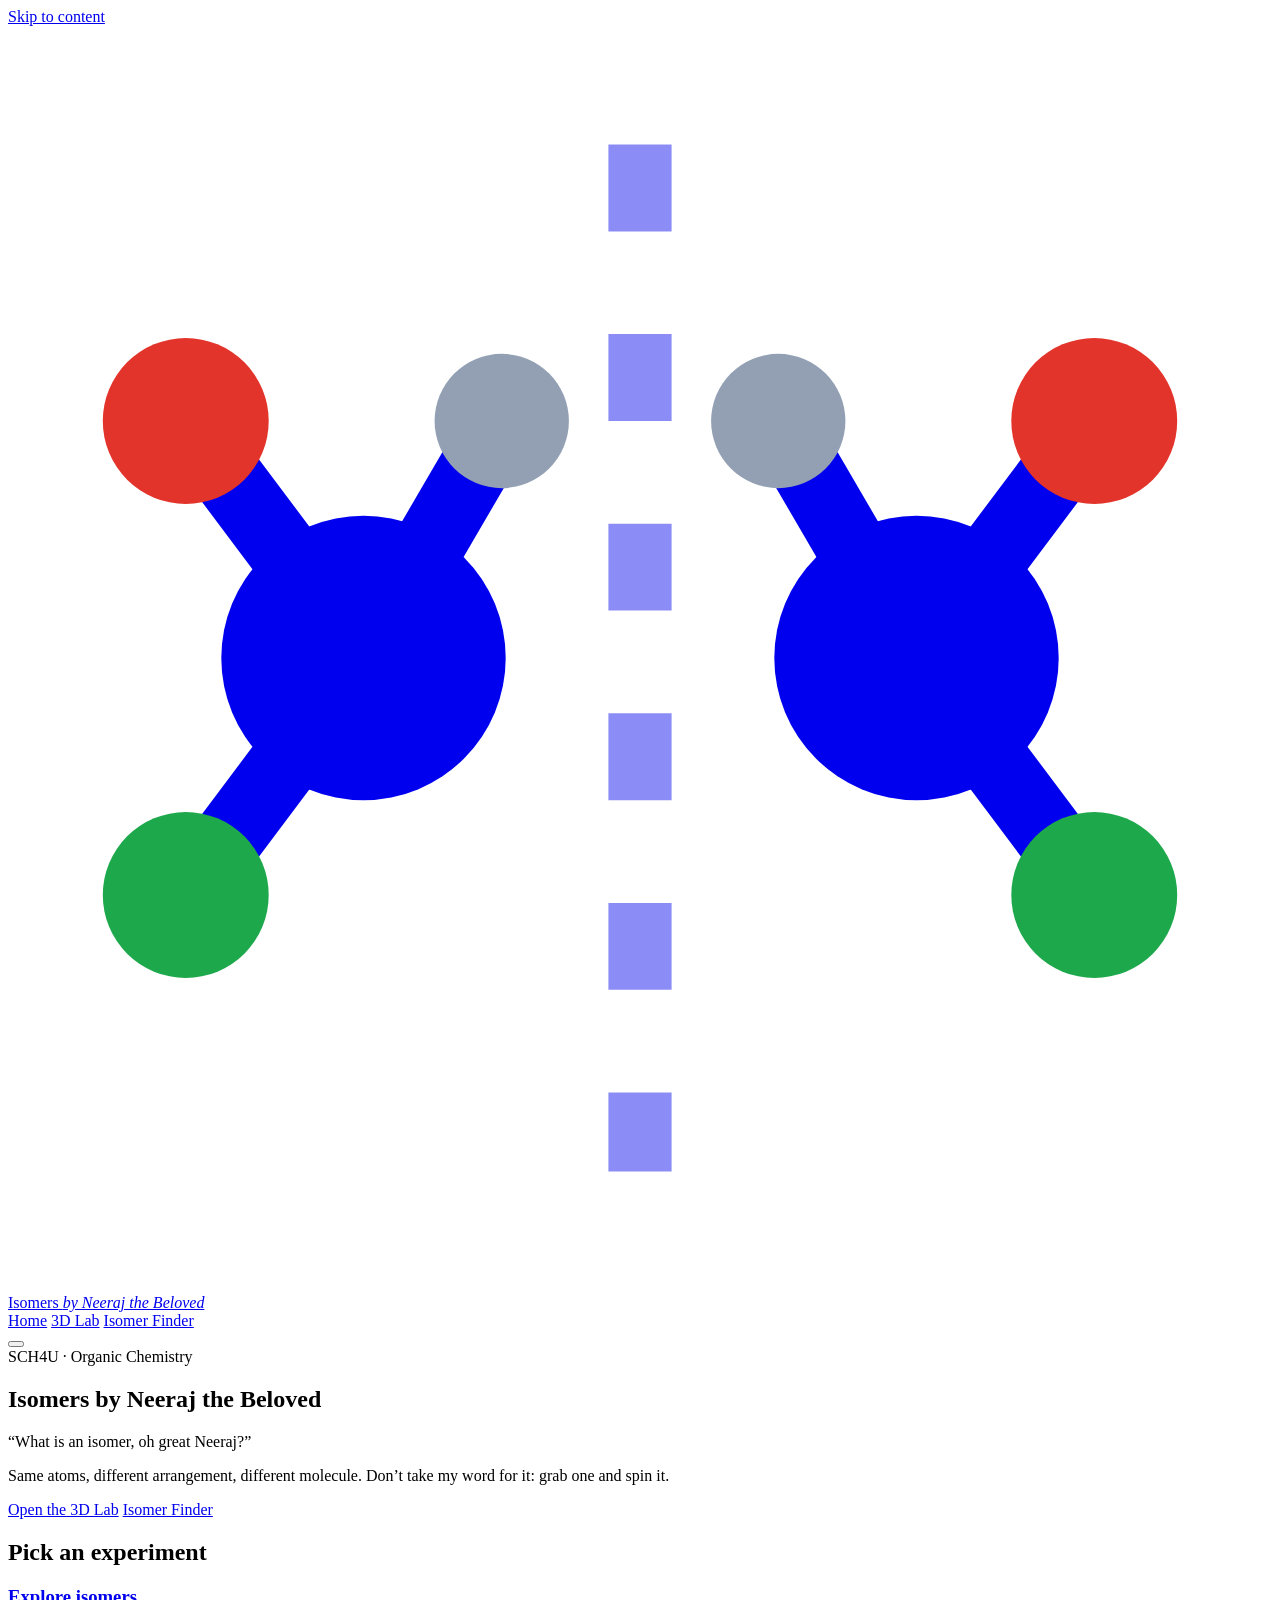
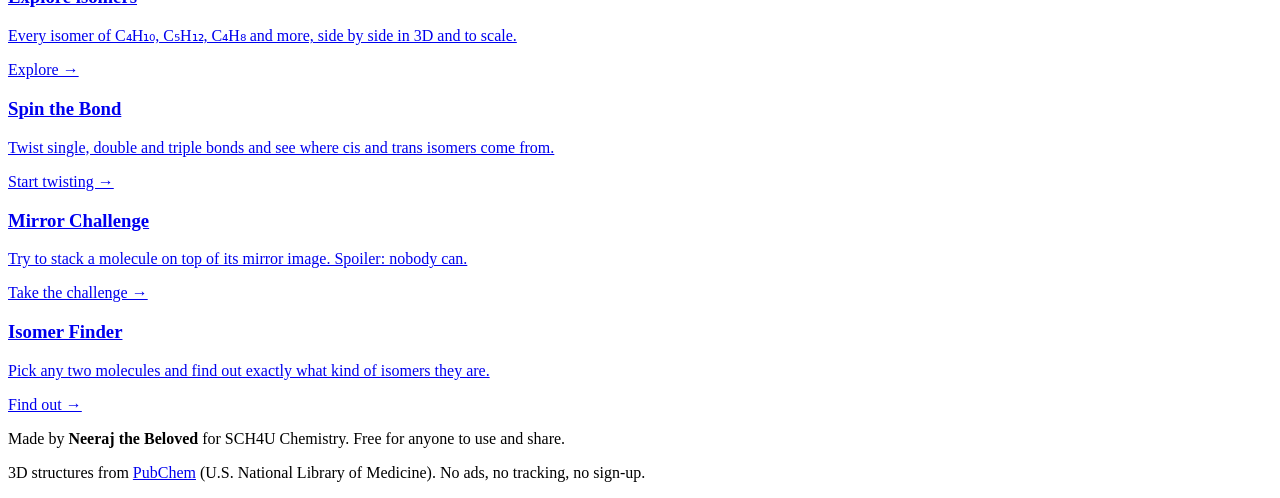
==== index.html @ b04c1c1d "Add website pages, README and license" ====
<!doctype html>
<html lang="en">
<head>
  <meta charset="utf-8">
  <meta name="viewport" content="width=device-width, initial-scale=1">
  <title>Isomers by Neeraj the Beloved</title>
  <meta name="description" content="Interactive 3D isomer models: spin real molecules, twist single and double bonds, try the Mirror Challenge, and use the Isomer Finder. Free for anyone.">
  <link rel="icon" href="data:image/svg+xml,%3Csvg xmlns='http://www.w3.org/2000/svg' viewBox='0 0 32 32'%3E%3Ccircle cx='16' cy='16' r='15' fill='%235146e0'/%3E%3Cg stroke='white' stroke-width='1.8' stroke-linecap='round'%3E%3Cpath d='M10.5 16l-4-4.5M10.5 16l-4 4.5M10.5 16l2.5-5M21.5 16l4-4.5M21.5 16l4 4.5M21.5 16l-2.5-5'/%3E%3C/g%3E%3Ccircle cx='10.5' cy='16' r='2.8' fill='white'/%3E%3Ccircle cx='21.5' cy='16' r='2.8' fill='white'/%3E%3C/svg%3E">
  <link rel="stylesheet" href="css/style.css">
  <script>try{var t=localStorage.getItem('iso-theme');if(t)document.documentElement.setAttribute('data-theme',t)}catch(e){}</script>
</head>
<body>
  <a class="skip-link" href="#main">Skip to content</a>
  <header class="site-header">
    <div class="container header-inner">
      <a class="brand" href="index.html" aria-label="Isomers by Neeraj the Beloved, home">
        <svg class="brand-mark" viewBox="0 0 32 32" aria-hidden="true">
          <path d="M16 3v26" stroke="currentColor" stroke-width="1.6" stroke-dasharray="2.2 2.6" opacity=".45" fill="none"/>
          <g stroke="currentColor" stroke-width="1.8" stroke-linecap="round" fill="none"><path d="M9 16L4.5 10M9 16L4.5 22M9 16l3.5-6M23 16l4.5-6M23 16l4.5 6M23 16l-3.5-6"/></g>
          <circle cx="9" cy="16" r="3.6" fill="currentColor"/><circle cx="23" cy="16" r="3.6" fill="currentColor"/>
          <circle cx="4.5" cy="10" r="2.1" fill="#e3342b"/><circle cx="4.5" cy="22" r="2.1" fill="#1ea84c"/><circle cx="12.5" cy="10" r="1.7" fill="#93a0b4"/>
          <circle cx="27.5" cy="10" r="2.1" fill="#e3342b"/><circle cx="27.5" cy="22" r="2.1" fill="#1ea84c"/><circle cx="19.5" cy="10" r="1.7" fill="#93a0b4"/>
        </svg>
        <span class="brand-text">Isomers <em>by Neeraj the Beloved</em></span>
      </a>
      <nav class="site-nav" aria-label="Main">
        <a href="index.html">Home</a>
        <a href="lab.html">3D Lab</a>
        <a href="finder.html"><span class="nav-long">Isomer </span>Finder</a>
      </nav>
      <button class="icon-btn theme-toggle" type="button" aria-label="Switch to dark mode"></button>
    </div>
  </header>

  <main id="main">
    <div class="container">
      <section class="hero">
        <div class="hero-text">
          <span class="eyebrow">SCH4U · Organic Chemistry</span>
          <h1>Isomers <span>by Neeraj the Beloved</span></h1>
          <p class="hook">“What is an isomer, oh great Neeraj?”</p>
          <p class="lede">Same atoms, different arrangement, different molecule. Don’t take my word for it: grab one and spin it.</p>
          <div class="btn-row">
            <a class="btn btn-primary btn-lg" href="lab.html" data-icon="cube">Open the 3D Lab</a>
            <a class="btn btn-lg" href="finder.html" data-icon="search">Isomer Finder</a>
          </div>
        </div>
        <div id="hero-model"></div>
      </section>

      <h2 class="section-title">Pick an experiment</h2>
      <div class="tool-grid">
        <a class="tool-card" href="lab.html#explore">
          <span class="tool-icon" data-icon="cube"></span>
          <h3>Explore isomers</h3>
          <p>Every isomer of C₄H₁₀, C₅H₁₂, C₄H₈ and more, side by side in 3D and to scale.</p>
          <span class="go">Explore →</span>
        </a>
        <a class="tool-card" href="lab.html#spin">
          <span class="tool-icon" data-icon="twist"></span>
          <h3>Spin the Bond</h3>
          <p>Twist single, double and triple bonds and see where cis and trans isomers come from.</p>
          <span class="go">Start twisting →</span>
        </a>
        <a class="tool-card" href="lab.html#mirror">
          <span class="tool-icon" data-icon="mirror"></span>
          <h3>Mirror Challenge</h3>
          <p>Try to stack a molecule on top of its mirror image. Spoiler: nobody can.</p>
          <span class="go">Take the challenge →</span>
        </a>
        <a class="tool-card" href="finder.html">
          <span class="tool-icon" data-icon="search"></span>
          <h3>Isomer Finder</h3>
          <p>Pick any two molecules and find out exactly what kind of isomers they are.</p>
          <span class="go">Find out →</span>
        </a>
      </div>
    </div>
  </main>

  <footer class="site-footer">
    <div class="container">
      <p>Made by <strong>Neeraj the Beloved</strong> for SCH4U Chemistry. Free for anyone to use and share.</p>
      <p class="muted">3D structures from <a href="https://pubchem.ncbi.nlm.nih.gov/" rel="noopener">PubChem</a> (U.S. National Library of Medicine). No ads, no tracking, no sign-up.</p>
    </div>
  </footer>

  <script src="js/site.js"></script>
  <script src="js/structures.js"></script>
  <script src="js/molecules.js"></script>
  <script src="js/viewer3d.js"></script>
  <script src="js/home.js"></script>
</body>
</html>
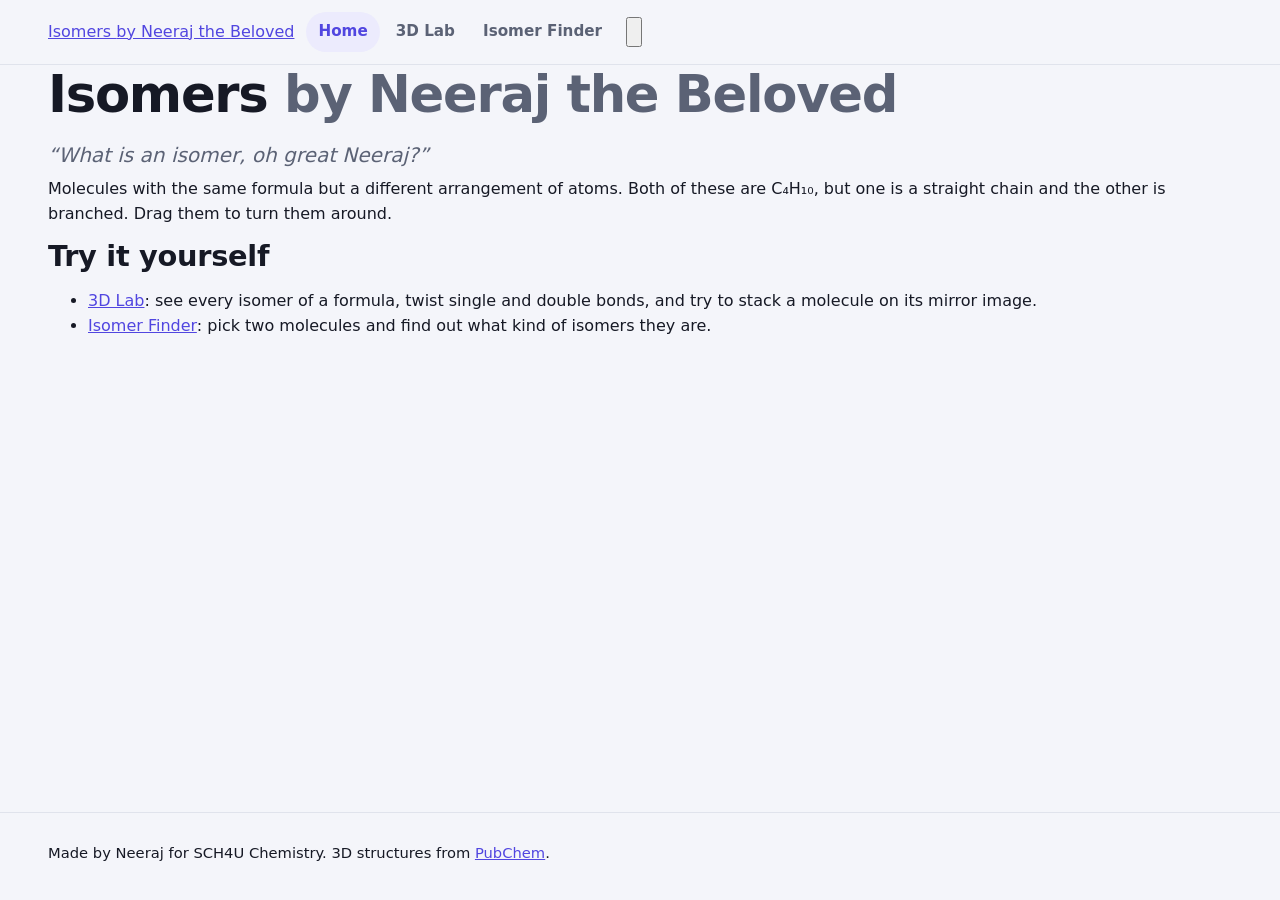
==== commit 54b01953: "Simpler red design and UX fixes: pages and README" ====
--- a/index.html
+++ b/index.html
@@ -4,84 +4,45 @@
   <meta charset="utf-8">
   <meta name="viewport" content="width=device-width, initial-scale=1">
   <title>Isomers by Neeraj the Beloved</title>
-  <meta name="description" content="Interactive 3D isomer models: spin real molecules, twist single and double bonds, try the Mirror Challenge, and use the Isomer Finder. Free for anyone.">
-  <link rel="icon" href="data:image/svg+xml,%3Csvg xmlns='http://www.w3.org/2000/svg' viewBox='0 0 32 32'%3E%3Ccircle cx='16' cy='16' r='15' fill='%235146e0'/%3E%3Cg stroke='white' stroke-width='1.8' stroke-linecap='round'%3E%3Cpath d='M10.5 16l-4-4.5M10.5 16l-4 4.5M10.5 16l2.5-5M21.5 16l4-4.5M21.5 16l4 4.5M21.5 16l-2.5-5'/%3E%3C/g%3E%3Ccircle cx='10.5' cy='16' r='2.8' fill='white'/%3E%3Ccircle cx='21.5' cy='16' r='2.8' fill='white'/%3E%3C/svg%3E">
+  <meta name="description" content="3D isomer models you can turn, twist and compare. Made by Neeraj for SCH4U Chemistry.">
+  <link rel="icon" href="data:image/svg+xml,%3Csvg xmlns='http://www.w3.org/2000/svg' viewBox='0 0 32 32'%3E%3Crect width='32' height='32' rx='6' fill='%23c62828'/%3E%3Cg stroke='white' stroke-width='1.8' stroke-linecap='round'%3E%3Cpath d='M10.5 16l-4-4.5M10.5 16l-4 4.5M10.5 16l2.5-5M21.5 16l4-4.5M21.5 16l4 4.5M21.5 16l-2.5-5'/%3E%3C/g%3E%3Ccircle cx='10.5' cy='16' r='2.8' fill='white'/%3E%3Ccircle cx='21.5' cy='16' r='2.8' fill='white'/%3E%3C/svg%3E">
   <link rel="stylesheet" href="css/style.css">
   <script>try{var t=localStorage.getItem('iso-theme');if(t)document.documentElement.setAttribute('data-theme',t)}catch(e){}</script>
 </head>
 <body>
-  <a class="skip-link" href="#main">Skip to content</a>
   <header class="site-header">
     <div class="container header-inner">
-      <a class="brand" href="index.html" aria-label="Isomers by Neeraj the Beloved, home">
-        <svg class="brand-mark" viewBox="0 0 32 32" aria-hidden="true">
-          <path d="M16 3v26" stroke="currentColor" stroke-width="1.6" stroke-dasharray="2.2 2.6" opacity=".45" fill="none"/>
-          <g stroke="currentColor" stroke-width="1.8" stroke-linecap="round" fill="none"><path d="M9 16L4.5 10M9 16L4.5 22M9 16l3.5-6M23 16l4.5-6M23 16l4.5 6M23 16l-3.5-6"/></g>
-          <circle cx="9" cy="16" r="3.6" fill="currentColor"/><circle cx="23" cy="16" r="3.6" fill="currentColor"/>
-          <circle cx="4.5" cy="10" r="2.1" fill="#e3342b"/><circle cx="4.5" cy="22" r="2.1" fill="#1ea84c"/><circle cx="12.5" cy="10" r="1.7" fill="#93a0b4"/>
-          <circle cx="27.5" cy="10" r="2.1" fill="#e3342b"/><circle cx="27.5" cy="22" r="2.1" fill="#1ea84c"/><circle cx="19.5" cy="10" r="1.7" fill="#93a0b4"/>
-        </svg>
-        <span class="brand-text">Isomers <em>by Neeraj the Beloved</em></span>
-      </a>
+      <a class="site-name" href="index.html">Isomers <span>by Neeraj the Beloved</span></a>
       <nav class="site-nav" aria-label="Main">
         <a href="index.html">Home</a>
         <a href="lab.html">3D Lab</a>
-        <a href="finder.html"><span class="nav-long">Isomer </span>Finder</a>
+        <a href="finder.html">Isomer Finder</a>
       </nav>
-      <button class="icon-btn theme-toggle" type="button" aria-label="Switch to dark mode"></button>
+      <button class="theme-toggle" type="button" aria-label="Switch to dark mode"></button>
     </div>
   </header>
 
-  <main id="main">
+  <main>
     <div class="container">
-      <section class="hero">
-        <div class="hero-text">
-          <span class="eyebrow">SCH4U · Organic Chemistry</span>
-          <h1>Isomers <span>by Neeraj the Beloved</span></h1>
-          <p class="hook">“What is an isomer, oh great Neeraj?”</p>
-          <p class="lede">Same atoms, different arrangement, different molecule. Don’t take my word for it: grab one and spin it.</p>
-          <div class="btn-row">
-            <a class="btn btn-primary btn-lg" href="lab.html" data-icon="cube">Open the 3D Lab</a>
-            <a class="btn btn-lg" href="finder.html" data-icon="search">Isomer Finder</a>
-          </div>
-        </div>
-        <div id="hero-model"></div>
+      <section class="intro">
+        <h1>Isomers <span class="muted">by Neeraj the Beloved</span></h1>
+        <p class="hook">“What is an isomer, oh great Neeraj?”</p>
+        <p>Molecules with the same formula but a different arrangement of atoms. Both of these are C₄H₁₀, but one is a straight chain and the other is branched. Drag them to turn them around.</p>
       </section>
 
-      <h2 class="section-title">Pick an experiment</h2>
-      <div class="tool-grid">
-        <a class="tool-card" href="lab.html#explore">
-          <span class="tool-icon" data-icon="cube"></span>
-          <h3>Explore isomers</h3>
-          <p>Every isomer of C₄H₁₀, C₅H₁₂, C₄H₈ and more, side by side in 3D and to scale.</p>
-          <span class="go">Explore →</span>
-        </a>
-        <a class="tool-card" href="lab.html#spin">
-          <span class="tool-icon" data-icon="twist"></span>
-          <h3>Spin the Bond</h3>
-          <p>Twist single, double and triple bonds and see where cis and trans isomers come from.</p>
-          <span class="go">Start twisting →</span>
-        </a>
-        <a class="tool-card" href="lab.html#mirror">
-          <span class="tool-icon" data-icon="mirror"></span>
-          <h3>Mirror Challenge</h3>
-          <p>Try to stack a molecule on top of its mirror image. Spoiler: nobody can.</p>
-          <span class="go">Take the challenge →</span>
-        </a>
-        <a class="tool-card" href="finder.html">
-          <span class="tool-icon" data-icon="search"></span>
-          <h3>Isomer Finder</h3>
-          <p>Pick any two molecules and find out exactly what kind of isomers they are.</p>
-          <span class="go">Find out →</span>
-        </a>
-      </div>
+      <div class="viewer-grid" data-count="2" id="home-models"></div>
+
+      <h2>Try it yourself</h2>
+      <ul class="page-links">
+        <li><a href="lab.html">3D Lab</a>: see every isomer of a formula, twist single and double bonds, and try to stack a molecule on its mirror image.</li>
+        <li><a href="finder.html">Isomer Finder</a>: pick two molecules and find out what kind of isomers they are.</li>
+      </ul>
     </div>
   </main>
 
   <footer class="site-footer">
     <div class="container">
-      <p>Made by <strong>Neeraj the Beloved</strong> for SCH4U Chemistry. Free for anyone to use and share.</p>
-      <p class="muted">3D structures from <a href="https://pubchem.ncbi.nlm.nih.gov/" rel="noopener">PubChem</a> (U.S. National Library of Medicine). No ads, no tracking, no sign-up.</p>
+      <p>Made by Neeraj for SCH4U Chemistry. 3D structures from <a href="https://pubchem.ncbi.nlm.nih.gov/" rel="noopener">PubChem</a>.</p>
     </div>
   </footer>
 
--- a/css/style.css
+++ b/css/style.css
@@ -0,0 +1,543 @@
+/* Isomers by Neeraj the Beloved — site styles */
+
+/* ---------- Design tokens ---------- */
+:root {
+  --bg: #f4f5fa;
+  --surface: #ffffff;
+  --surface-2: #eff1f7;
+  --text: #161925;
+  --muted: #5b6275;
+  --border: #e0e3ec;
+  --accent: #5146e0;
+  --accent-hover: #4338ca;
+  --accent-ink: #ffffff;
+  --accent-soft: #ecebfd;
+  --good: #0f7f59;
+  --good-soft: #e1f4ec;
+  --bad: #c0362e;
+  --bad-soft: #fbe8e6;
+  --warn: #a35f00;
+  --warn-soft: #fff2dc;
+  --viewer-bg: #f8f9fd;
+  --viewer-bg-hi: #ffffff;
+  --hint-bg: rgba(255, 255, 255, 0.85);
+  --shadow: 0 1px 2px rgba(20, 24, 40, 0.06), 0 6px 20px rgba(20, 24, 40, 0.06);
+  --shadow-lg: 0 2px 4px rgba(20, 24, 40, 0.06), 0 16px 40px rgba(20, 24, 40, 0.10);
+  --radius: 18px;
+  --radius-sm: 11px;
+  --font: system-ui, -apple-system, "Segoe UI", Roboto, "Helvetica Neue", Arial, sans-serif;
+  color-scheme: light;
+}
+
+@media (prefers-color-scheme: dark) {
+  :root:not([data-theme="light"]) {
+    --bg: #0d0f15;
+    --surface: #161922;
+    --surface-2: #1d212c;
+    --text: #e9ebf2;
+    --muted: #a1a8b9;
+    --border: #2a2f3d;
+    --accent: #8f86ff;
+    --accent-hover: #a59dff;
+    --accent-ink: #11111d;
+    --accent-soft: #252342;
+    --good: #45d19c;
+    --good-soft: #10291f;
+    --bad: #ff7f75;
+    --bad-soft: #351817;
+    --warn: #f2b453;
+    --warn-soft: #2e2311;
+    --viewer-bg: #11141c;
+    --viewer-bg-hi: #1a1e29;
+    --hint-bg: rgba(22, 25, 34, 0.85);
+    --shadow: 0 1px 2px rgba(0, 0, 0, 0.3), 0 6px 20px rgba(0, 0, 0, 0.25);
+    --shadow-lg: 0 2px 4px rgba(0, 0, 0, 0.3), 0 16px 40px rgba(0, 0, 0, 0.4);
+    color-scheme: dark;
+  }
+}
+
+:root[data-theme="dark"] {
+  --bg: #0d0f15;
+  --surface: #161922;
+  --surface-2: #1d212c;
+  --text: #e9ebf2;
+  --muted: #a1a8b9;
+  --border: #2a2f3d;
+  --accent: #8f86ff;
+  --accent-hover: #a59dff;
+  --accent-ink: #11111d;
+  --accent-soft: #252342;
+  --good: #45d19c;
+  --good-soft: #10291f;
+  --bad: #ff7f75;
+  --bad-soft: #351817;
+  --warn: #f2b453;
+  --warn-soft: #2e2311;
+  --viewer-bg: #11141c;
+  --viewer-bg-hi: #1a1e29;
+  --hint-bg: rgba(22, 25, 34, 0.85);
+  --shadow: 0 1px 2px rgba(0, 0, 0, 0.3), 0 6px 20px rgba(0, 0, 0, 0.25);
+  --shadow-lg: 0 2px 4px rgba(0, 0, 0, 0.3), 0 16px 40px rgba(0, 0, 0, 0.4);
+  color-scheme: dark;
+}
+
+/* ---------- Base ---------- */
+*, *::before, *::after { box-sizing: border-box; }
+[hidden] { display: none !important; }
+html { font-size: 16px; -webkit-text-size-adjust: 100%; }
+@media (min-width: 1600px) { html { font-size: 18px; } }
+@media (min-width: 2400px) { html { font-size: 21px; } }
+body {
+  margin: 0;
+  min-height: 100vh;
+  display: flex;
+  flex-direction: column;
+  background: var(--bg);
+  color: var(--text);
+  font-family: var(--font);
+  font-size: 1rem;
+  line-height: 1.55;
+}
+/* Paints the strip behind a phone's status bar so scrolled content never shows through it. */
+body::before {
+  content: ""; position: fixed; inset: 0 0 auto; z-index: 60;
+  height: env(safe-area-inset-top, 0px); background: var(--bg);
+}
+main { flex: 1; }
+h1, h2, h3 { line-height: 1.15; margin: 0 0 0.5rem; letter-spacing: -0.01em; }
+h1 { font-size: clamp(2rem, 4.5vw, 3.2rem); letter-spacing: -0.025em; }
+h2 { font-size: clamp(1.35rem, 2.6vw, 1.8rem); }
+h3 { font-size: 1.15rem; }
+p { margin: 0 0 0.8rem; }
+a { color: var(--accent); }
+a:hover { color: var(--accent-hover); }
+sub { font-size: 0.72em; line-height: 0; }
+button { font: inherit; color: inherit; }
+:focus-visible { outline: 3px solid var(--accent); outline-offset: 2px; }
+.visually-hidden {
+  position: absolute !important; width: 1px; height: 1px; padding: 0; margin: -1px;
+  overflow: hidden; clip: rect(0 0 0 0); white-space: nowrap; border: 0;
+}
+.container { width: 100%; max-width: 1240px; margin: 0 auto; padding: 0 16px; }
+@media (min-width: 720px) { .container { padding: 0 28px; } }
+.muted { color: var(--muted); }
+.skip-link {
+  position: absolute; left: 12px; top: -60px; z-index: 2000;
+  background: var(--accent); color: var(--accent-ink); padding: 0.6rem 1rem; border-radius: var(--radius-sm);
+}
+.skip-link:focus { top: 12px; }
+
+/* ---------- Header / nav ---------- */
+.site-header {
+  position: sticky; top: env(safe-area-inset-top, 0px); z-index: 50;
+  background: var(--bg);
+  border-bottom: 1px solid var(--border);
+}
+.header-inner { display: flex; align-items: center; gap: 12px; min-height: 64px; }
+.brand { display: flex; align-items: center; gap: 10px; text-decoration: none; color: var(--text); font-weight: 750; margin-right: auto; min-width: 0; }
+.brand:hover { color: var(--text); }
+.brand-mark { width: 34px; height: 34px; flex: none; color: var(--accent); }
+.brand-text { white-space: nowrap; overflow: hidden; text-overflow: ellipsis; font-size: 1.02rem; }
+.brand-text em { font-style: normal; font-weight: 500; color: var(--muted); }
+.site-nav { display: flex; gap: 4px; }
+.site-nav a {
+  text-decoration: none; color: var(--muted); font-weight: 600; font-size: 0.95rem;
+  padding: 0.5rem 0.75rem; border-radius: 999px; white-space: nowrap;
+}
+.site-nav a:hover { color: var(--text); background: var(--surface-2); }
+.site-nav a[aria-current="page"] { color: var(--accent); background: var(--accent-soft); }
+@media (max-width: 760px) {
+  .brand-text em { display: none; }
+}
+@media (max-width: 520px) {
+  .header-inner { gap: 6px; }
+  .brand-text { display: none; }
+  .site-nav a { padding: 0.45rem 0.6rem; font-size: 0.9rem; }
+  .nav-long { display: none; }
+}
+
+/* ---------- Buttons ---------- */
+.btn {
+  display: inline-flex; align-items: center; justify-content: center; gap: 0.5rem;
+  min-height: 44px; padding: 0.55rem 1.1rem;
+  border-radius: 999px; border: 1px solid var(--border);
+  background: var(--surface); color: var(--text);
+  font-weight: 650; font-size: 0.97rem; line-height: 1.2;
+  cursor: pointer; text-decoration: none;
+  transition: background 0.15s, border-color 0.15s, color 0.15s, transform 0.1s;
+}
+.btn:hover { background: var(--surface-2); color: var(--text); }
+.btn:active { transform: translateY(1px); }
+.btn:disabled { opacity: 0.45; cursor: not-allowed; transform: none; }
+.btn-primary { background: var(--accent); border-color: var(--accent); color: var(--accent-ink); }
+.btn-primary:hover { background: var(--accent-hover); border-color: var(--accent-hover); color: var(--accent-ink); }
+.btn-lg { min-height: 52px; padding: 0.7rem 1.4rem; font-size: 1.05rem; }
+.btn svg { width: 1.15em; height: 1.15em; flex: none; }
+.btn.pulse { animation: pulse 1.4s ease-in-out infinite; }
+@keyframes pulse {
+  0%, 100% { box-shadow: 0 0 0 0 rgba(81, 70, 224, 0.0); }
+  50% { box-shadow: 0 0 0 7px rgba(81, 70, 224, 0.28); }
+}
+.icon-btn {
+  display: inline-grid; place-items: center;
+  width: 44px; height: 44px; border-radius: 999px;
+  border: 1px solid var(--border); background: var(--surface); color: var(--text);
+  cursor: pointer;
+}
+.icon-btn:hover { background: var(--surface-2); }
+.icon-btn svg { width: 20px; height: 20px; }
+.btn-row { display: flex; flex-wrap: wrap; gap: 0.6rem; }
+
+/* Toggle buttons (aria-pressed) and segmented pickers */
+.toggle, .seg button {
+  display: inline-flex; align-items: center; gap: 0.45rem;
+  min-height: 42px; padding: 0.45rem 0.95rem;
+  border-radius: 999px; border: 1px solid var(--border);
+  background: var(--surface); color: var(--muted);
+  font-weight: 650; font-size: 0.92rem; cursor: pointer;
+  transition: background 0.15s, color 0.15s, border-color 0.15s;
+}
+.toggle:hover, .seg button:hover { color: var(--text); border-color: var(--muted); }
+.toggle[aria-pressed="true"], .seg button[aria-pressed="true"], .seg button[aria-selected="true"] {
+  background: var(--accent-soft); color: var(--accent); border-color: var(--accent);
+}
+.toggle .dot {
+  width: 10px; height: 10px; border-radius: 50%; border: 2px solid currentColor; flex: none;
+}
+.toggle[aria-pressed="true"] .dot { background: currentColor; }
+.seg { display: flex; flex-wrap: wrap; gap: 0.45rem; }
+.seg-formula button { font-size: 1rem; }
+.toolbar { display: flex; flex-wrap: wrap; align-items: center; gap: 0.5rem; }
+.toolbar .sep { width: 1px; height: 28px; background: var(--border); margin: 0 0.2rem; }
+
+/* ---------- Cards ---------- */
+.card {
+  background: var(--surface); border: 1px solid var(--border);
+  border-radius: var(--radius); box-shadow: var(--shadow);
+  padding: 1.25rem;
+}
+
+/* ---------- Page heads ---------- */
+.page-head { padding: 2.2rem 0 1.2rem; }
+.page-head .lede { font-size: 1.1rem; color: var(--muted); max-width: 46rem; }
+.eyebrow {
+  display: inline-block; font-size: 0.78rem; font-weight: 750; letter-spacing: 0.08em;
+  text-transform: uppercase; color: var(--accent); margin-bottom: 0.5rem;
+}
+
+/* ---------- Tabs ---------- */
+.tabs {
+  display: flex; gap: 0.4rem; flex-wrap: wrap;
+  border-bottom: 1px solid var(--border); margin-bottom: 1.6rem;
+}
+.tabs [role="tab"] {
+  display: inline-flex; align-items: center; gap: 0.5rem;
+  min-height: 48px; padding: 0.6rem 1rem; margin-bottom: -1px;
+  border: none; border-bottom: 3px solid transparent; background: none;
+  color: var(--muted); font-weight: 700; font-size: 1rem; cursor: pointer;
+}
+.tabs [role="tab"]:hover { color: var(--text); }
+.tabs [role="tab"][aria-selected="true"] { color: var(--accent); border-bottom-color: var(--accent); }
+.tabs [role="tab"] svg { width: 1.2em; height: 1.2em; }
+[role="tabpanel"][hidden] { display: none; }
+.panel-intro { color: var(--muted); max-width: 48rem; margin-bottom: 1.1rem; }
+
+/* ---------- 3D viewer cards ---------- */
+.viewer-card {
+  position: relative; margin: 0;
+  display: flex; flex-direction: column;
+  background: var(--surface); border: 1px solid var(--border);
+  border-radius: var(--radius); box-shadow: var(--shadow); overflow: hidden;
+}
+.viewer-wrap {
+  position: relative; aspect-ratio: 4 / 3; min-height: 200px;
+  background: radial-gradient(ellipse at 50% 38%, var(--viewer-bg-hi), var(--viewer-bg) 75%);
+}
+.viewer-card--wide .viewer-wrap { aspect-ratio: 16 / 10; }
+.viewer-card--square .viewer-wrap { aspect-ratio: 1 / 1; }
+.viewer-wrap canvas {
+  position: absolute; inset: 0; width: 100%; height: 100%;
+  display: block; cursor: grab; outline: none; touch-action: none;
+  -webkit-user-select: none; user-select: none;
+}
+.viewer-wrap canvas:active { cursor: grabbing; }
+.viewer-wrap canvas:focus-visible { box-shadow: inset 0 0 0 3px var(--accent); }
+.viewer-hint {
+  position: absolute; left: 50%; bottom: 12px; transform: translateX(-50%);
+  display: inline-flex; align-items: center; gap: 0.4rem;
+  padding: 0.3rem 0.75rem; border-radius: 999px;
+  background: var(--hint-bg); color: var(--muted);
+  font-size: 0.8rem; font-weight: 600; white-space: nowrap;
+  pointer-events: none; transition: opacity 0.4s;
+}
+.viewer-hint svg { width: 16px; height: 16px; }
+.viewer-card.touched .viewer-hint { opacity: 0; }
+.viewer-fs { position: absolute; top: 10px; right: 10px; width: 40px; height: 40px; background: var(--hint-bg); }
+.viewer-badge {
+  position: absolute; top: 12px; left: 12px;
+  padding: 0.25rem 0.65rem; border-radius: 999px;
+  background: var(--hint-bg); color: var(--muted);
+  font-size: 0.78rem; font-weight: 700; pointer-events: none;
+}
+.viewer-cap { padding: 0.75rem 1rem 0.85rem; border-top: 1px solid var(--border); display: flex; flex-direction: column; gap: 0.1rem; }
+.viewer-name { font-weight: 750; font-size: 1.02rem; }
+.viewer-alt { color: var(--muted); font-size: 0.86rem; }
+.viewer-alt:empty { display: none; }
+
+.viewer-card:fullscreen { width: 100vw; height: 100vh; border-radius: 0; border: none; background: var(--surface); }
+.viewer-card:fullscreen .viewer-wrap { flex: 1; aspect-ratio: auto; }
+.viewer-card.is-expanded {
+  position: fixed; inset: 0; z-index: 1000; border-radius: 0; border: none;
+  padding: env(safe-area-inset-top, 0px) env(safe-area-inset-right, 0px) env(safe-area-inset-bottom, 0px) env(safe-area-inset-left, 0px);
+}
+.viewer-card.is-expanded .viewer-wrap { flex: 1; aspect-ratio: auto; }
+body.has-expanded { overflow: hidden; }
+
+.viewer-grid {
+  display: grid; gap: 1rem;
+  grid-template-columns: repeat(auto-fit, minmax(min(100%, 270px), 1fr));
+}
+@media (min-width: 900px) {
+  .viewer-grid[data-count="2"] { grid-template-columns: repeat(2, 1fr); }
+  .viewer-grid[data-count="3"], .viewer-grid[data-count="5"], .viewer-grid[data-count="6"] { grid-template-columns: repeat(3, 1fr); }
+  .viewer-grid[data-count="4"] { grid-template-columns: repeat(4, 1fr); }
+}
+@media (min-width: 900px) and (max-width: 1150px) {
+  .viewer-grid[data-count="4"] { grid-template-columns: repeat(2, 1fr); }
+}
+@media (max-width: 600px) {
+  .viewer-wrap { max-height: 58vh; }
+}
+
+/* ---------- Explore ---------- */
+.set-head { display: flex; flex-wrap: wrap; align-items: baseline; gap: 0.4rem 1rem; margin: 1.4rem 0 0.4rem; }
+.set-head h2 { margin: 0; }
+.set-count {
+  font-size: 0.85rem; font-weight: 700; color: var(--accent);
+  background: var(--accent-soft); padding: 0.2rem 0.65rem; border-radius: 999px;
+}
+.try-this {
+  display: flex; gap: 0.6rem; align-items: flex-start;
+  background: var(--surface); border: 1px dashed var(--border); border-radius: var(--radius-sm);
+  padding: 0.7rem 0.95rem; margin: 0.6rem 0 1rem; color: var(--text);
+}
+.try-this svg { width: 20px; height: 20px; flex: none; margin-top: 2px; color: var(--accent); }
+.try-this b { color: var(--accent); }
+.explore-tools { margin-bottom: 1rem; }
+
+/* ---------- Two-column layouts (spin + mirror) ---------- */
+.split { display: grid; gap: 1.25rem; align-items: start; }
+@media (min-width: 960px) { .split { grid-template-columns: minmax(0, 1.55fr) minmax(300px, 1fr); } }
+.side-panel { display: flex; flex-direction: column; gap: 1rem; }
+.side-panel .card h3 { margin-bottom: 0.25rem; }
+.bond-badge {
+  display: inline-block; font-size: 0.8rem; font-weight: 750; letter-spacing: 0.03em;
+  padding: 0.25rem 0.7rem; border-radius: 999px; background: var(--surface-2); color: var(--muted);
+}
+.bond-badge[data-kind="double"] { background: var(--warn-soft); color: var(--warn); }
+.bond-badge[data-kind="triple"] { background: var(--accent-soft); color: var(--accent); }
+.bond-badge[data-kind="single"] { background: var(--good-soft); color: var(--good); }
+.mol-title { font-size: 1.5rem; margin: 0.5rem 0 0.2rem; }
+.mol-sub { color: var(--muted); margin: 0; }
+
+.twist-control label { display: flex; justify-content: space-between; font-weight: 700; margin-bottom: 0.35rem; }
+.twist-control output { font-variant-numeric: tabular-nums; color: var(--accent); }
+input[type="range"] { width: 100%; accent-color: var(--accent); height: 32px; cursor: pointer; }
+.readout {
+  display: flex; flex-direction: column; align-items: flex-start; gap: 0.4rem;
+  margin-top: 0.6rem; font-size: 0.95rem; color: var(--muted);
+}
+.readout b { color: var(--text); }
+.pill {
+  display: inline-block; padding: 0.15rem 0.6rem; border-radius: 999px;
+  font-size: 0.82rem; font-weight: 750;
+  background: var(--surface-2); color: var(--muted);
+}
+.pill.same { background: var(--warn-soft); color: var(--warn); }
+.pill.opp { background: var(--good-soft); color: var(--good); }
+
+.status {
+  border-radius: var(--radius-sm); padding: 0.85rem 1rem;
+  background: var(--surface-2); color: var(--text);
+  min-height: 3.2rem; font-size: 0.98rem;
+}
+.status:empty { display: none; }
+.status.good { background: var(--good-soft); }
+.status.bad { background: var(--bad-soft); }
+.status.warn { background: var(--warn-soft); }
+.status strong { display: block; margin-bottom: 0.15rem; }
+.status .joke { display: block; margin-top: 0.35rem; color: var(--muted); font-style: italic; }
+
+/* Mirror challenge */
+.match-meter { display: flex; align-items: center; gap: 0.55rem; flex-wrap: wrap; }
+.atom-chip {
+  width: 2.75rem; height: 2.75rem; border-radius: 50%;
+  display: grid; place-items: center;
+  font-weight: 800; font-size: 0.95rem;
+  opacity: 0.3; transform: scale(0.92);
+  transition: opacity 0.2s, transform 0.2s, box-shadow 0.2s;
+  box-shadow: inset 0 -3px 6px rgba(0, 0, 0, 0.18);
+}
+.atom-chip.on { opacity: 1; transform: scale(1); box-shadow: inset 0 -3px 6px rgba(0, 0, 0, 0.18), 0 0 0 3px var(--good); }
+.match-score { font-size: 1.6rem; font-weight: 800; font-variant-numeric: tabular-nums; }
+.match-score small { font-size: 0.9rem; color: var(--muted); font-weight: 600; }
+.legend { display: flex; flex-wrap: wrap; gap: 0.9rem; font-size: 0.86rem; color: var(--muted); }
+.legend span { display: inline-flex; align-items: center; gap: 0.4rem; }
+.legend i { display: inline-block; width: 14px; height: 14px; border-radius: 50%; background: var(--muted); }
+.legend i.ghost { background: transparent; border: 2px dashed var(--muted); }
+
+.mirror-pair { display: grid; grid-template-columns: 1fr 22px 1fr; gap: 0.6rem; align-items: stretch; }
+.mirror-line {
+  position: relative; border-radius: 999px;
+  background: linear-gradient(180deg, transparent, var(--accent) 15%, var(--accent) 85%, transparent);
+  opacity: 0.35; width: 4px; justify-self: center;
+}
+.mirror-label {
+  text-align: center; font-size: 0.78rem; font-weight: 750; letter-spacing: 0.1em;
+  text-transform: uppercase; color: var(--muted); margin: 0.4rem 0 0;
+}
+@media (max-width: 560px) {
+  .mirror-pair { grid-template-columns: 1fr 12px 1fr; gap: 0.3rem; }
+}
+
+/* ---------- Home ---------- */
+.hero { display: grid; gap: 2rem; align-items: center; padding: 2.4rem 0 2rem; }
+@media (min-width: 960px) { .hero { grid-template-columns: minmax(0, 1fr) minmax(0, 1.1fr); padding: 3.4rem 0 2.8rem; } }
+.hero h1 span { display: block; color: var(--accent); }
+.hook { font-size: 1.25rem; font-style: italic; color: var(--muted); margin: 1rem 0 0.4rem; }
+.lede { font-size: 1.15rem; max-width: 34rem; }
+.hero .btn-row { margin-top: 1.4rem; }
+.hero-model .viewer-wrap { aspect-ratio: 5 / 4; }
+.hero-controls { display: flex; flex-wrap: wrap; align-items: center; justify-content: space-between; gap: 0.7rem; padding: 0.85rem 1rem; border-top: 1px solid var(--border); }
+.atom-tally { display: flex; gap: 0.45rem; align-items: center; font-weight: 700; font-size: 0.95rem; }
+.atom-tally .tally {
+  display: inline-flex; align-items: center; gap: 0.35rem;
+  padding: 0.2rem 0.6rem 0.2rem 0.25rem; border-radius: 999px; background: var(--surface-2);
+}
+.atom-tally .tally i { width: 1.4rem; height: 1.4rem; border-radius: 50%; display: grid; place-items: center; font-style: normal; font-size: 0.72rem; font-weight: 800; }
+
+.tool-grid { display: grid; gap: 1rem; grid-template-columns: repeat(auto-fit, minmax(min(100%, 250px), 1fr)); padding-bottom: 3rem; }
+.tool-card {
+  display: flex; flex-direction: column; gap: 0.5rem;
+  text-decoration: none; color: var(--text);
+  background: var(--surface); border: 1px solid var(--border); border-radius: var(--radius);
+  padding: 1.3rem; box-shadow: var(--shadow);
+  transition: transform 0.15s, box-shadow 0.15s, border-color 0.15s;
+}
+.tool-card:hover { color: var(--text); transform: translateY(-3px); box-shadow: var(--shadow-lg); border-color: var(--accent); }
+.tool-card .tool-icon {
+  width: 48px; height: 48px; border-radius: 14px; display: grid; place-items: center;
+  background: var(--accent-soft); color: var(--accent);
+}
+.tool-card .tool-icon svg { width: 26px; height: 26px; }
+.tool-card h3 { margin: 0.4rem 0 0; }
+.tool-card p { color: var(--muted); margin: 0; font-size: 0.95rem; }
+.tool-card .go { margin-top: auto; padding-top: 0.5rem; font-weight: 700; color: var(--accent); }
+.section-title { margin: 0.5rem 0 1rem; }
+
+/* ---------- Finder ---------- */
+.compare-grid { display: grid; gap: 1rem; align-items: start; }
+@media (min-width: 820px) { .compare-grid { grid-template-columns: minmax(0, 1fr) auto minmax(0, 1fr); } }
+.vs {
+  align-self: center; justify-self: center;
+  width: 52px; height: 52px; border-radius: 50%;
+  display: grid; place-items: center; font-weight: 800; color: var(--muted);
+  background: var(--surface); border: 1px solid var(--border);
+}
+.pick label { display: block; font-weight: 750; margin-bottom: 0.4rem; }
+.pick-select {
+  width: 100%; min-height: 46px; padding: 0.5rem 0.8rem; margin-bottom: 0.7rem;
+  border-radius: var(--radius-sm); border: 1px solid var(--border);
+  background: var(--surface); color: var(--text); font: inherit; font-weight: 600;
+}
+.presets { display: flex; flex-wrap: wrap; gap: 0.45rem; align-items: center; margin-bottom: 1.1rem; }
+.presets .label { font-weight: 700; color: var(--muted); margin-right: 0.2rem; }
+.chip {
+  min-height: 38px; padding: 0.35rem 0.85rem; border-radius: 999px;
+  border: 1px solid var(--border); background: var(--surface); color: var(--text);
+  font-weight: 600; font-size: 0.88rem; cursor: pointer;
+}
+.chip:hover { border-color: var(--accent); color: var(--accent); }
+.compare-actions { display: flex; flex-wrap: wrap; gap: 0.6rem; align-items: center; margin: 1.1rem 0 1.4rem; }
+
+.finder-results { display: grid; gap: 1.25rem; align-items: start; }
+@media (min-width: 960px) { .finder-results { grid-template-columns: minmax(0, 1.3fr) minmax(0, 1fr); } }
+
+.flow { list-style: none; margin: 0; padding: 0; display: flex; flex-direction: column; gap: 0.6rem; counter-reset: none; }
+.flow-step {
+  position: relative;
+  background: var(--surface); border: 1px solid var(--border); border-radius: var(--radius-sm);
+  padding: 0.8rem 0.95rem; transition: opacity 0.3s, border-color 0.3s, background 0.3s;
+}
+.flow-step + .flow-step::before {
+  content: ""; position: absolute; left: 1.55rem; top: -0.65rem; width: 2px; height: 0.6rem; background: var(--border);
+}
+.flow-main { display: flex; align-items: flex-start; gap: 0.75rem; }
+.flow-num {
+  flex: none; width: 1.9rem; height: 1.9rem; border-radius: 50%;
+  display: grid; place-items: center; font-weight: 800; font-size: 0.9rem;
+  background: var(--surface-2); color: var(--muted);
+}
+.flow-body { flex: 1; min-width: 0; }
+.flow-q { font-weight: 750; margin: 0.15rem 0 0; }
+.flow-ev { margin: 0.25rem 0 0; color: var(--muted); font-size: 0.92rem; }
+.flow-ev:empty { display: none; }
+.flow-ans { flex: none; font-weight: 800; font-size: 0.85rem; padding: 0.2rem 0.6rem; border-radius: 999px; }
+.flow-ans:empty { display: none; }
+.flow-exits { display: flex; flex-wrap: wrap; gap: 0.4rem; margin: 0.5rem 0 0 2.65rem; }
+.flow-exit {
+  font-size: 0.82rem; font-weight: 650; color: var(--muted);
+  padding: 0.15rem 0.6rem; border-radius: 999px; border: 1px dashed var(--border);
+}
+.flow-exit.taken { border-style: solid; border-color: var(--accent); background: var(--accent); color: var(--accent-ink); }
+.flow-step.active { border-color: var(--accent); box-shadow: 0 0 0 3px var(--accent-soft); }
+.flow-step.active .flow-num { background: var(--accent); color: var(--accent-ink); }
+.flow-step.yes .flow-ans { background: var(--good-soft); color: var(--good); }
+.flow-step.no .flow-ans { background: var(--bad-soft); color: var(--bad); }
+.flow-step.done .flow-num { background: var(--accent-soft); color: var(--accent); }
+.flow.running .flow-step.dim, .flow.finished .flow-step.dim { opacity: 0.38; }
+
+.verdict {
+  border-radius: var(--radius); padding: 1.3rem 1.4rem;
+  background: var(--surface); border: 2px solid var(--accent); box-shadow: var(--shadow-lg);
+  animation: verdict-in 0.45s ease-out;
+}
+.verdict[hidden] { display: none; }
+.verdict-eyebrow { font-size: 0.8rem; font-weight: 750; letter-spacing: 0.07em; text-transform: uppercase; color: var(--muted); margin: 0 0 0.3rem; }
+.verdict h3 { font-size: 1.6rem; color: var(--accent); margin-bottom: 0.4rem; }
+.verdict p { margin-bottom: 0.9rem; }
+.verdict .btn-row { margin-top: 0.4rem; }
+.verdict-placeholder {
+  border-radius: var(--radius); padding: 1.3rem 1.4rem;
+  border: 2px dashed var(--border); color: var(--muted); text-align: center;
+}
+@keyframes verdict-in { from { opacity: 0; transform: translateY(8px) scale(0.98); } to { opacity: 1; transform: none; } }
+
+.guided-card .q-count { font-size: 0.8rem; font-weight: 750; letter-spacing: 0.07em; text-transform: uppercase; color: var(--accent); margin: 0 0 0.3rem; }
+.guided-card h3 { font-size: 1.35rem; }
+.hint {
+  display: flex; gap: 0.6rem; align-items: flex-start;
+  background: var(--surface-2); border-radius: var(--radius-sm);
+  padding: 0.75rem 0.9rem; margin: 0.6rem 0 1rem; font-size: 0.95rem;
+}
+.hint svg { width: 20px; height: 20px; flex: none; color: var(--accent); margin-top: 2px; }
+.answer-btns .btn { min-width: 6.5rem; }
+
+/* ---------- Footer ---------- */
+.site-footer { border-top: 1px solid var(--border); padding: 1.6rem 0 2rem; margin-top: 2rem; font-size: 0.92rem; }
+.site-footer p { margin: 0.2rem 0; }
+
+/* ---------- Confetti ---------- */
+.confetti-piece {
+  position: fixed; top: -12px; width: 10px; height: 14px; border-radius: 2px;
+  pointer-events: none; z-index: 3000; animation: confetti-fall 1.5s cubic-bezier(0.25, 0.6, 0.45, 1) forwards;
+}
+@keyframes confetti-fall {
+  0% { transform: translate3d(0, 0, 0) rotate(0deg); opacity: 1; }
+  100% { transform: translate3d(var(--dx), 105vh, 0) rotate(var(--rot)); opacity: 0.6; }
+}
+
+/* ---------- Reduced motion ---------- */
+@media (prefers-reduced-motion: reduce) {
+  *, *::before, *::after { animation-duration: 0.01ms !important; animation-iteration-count: 1 !important; transition-duration: 0.01ms !important; }
+}
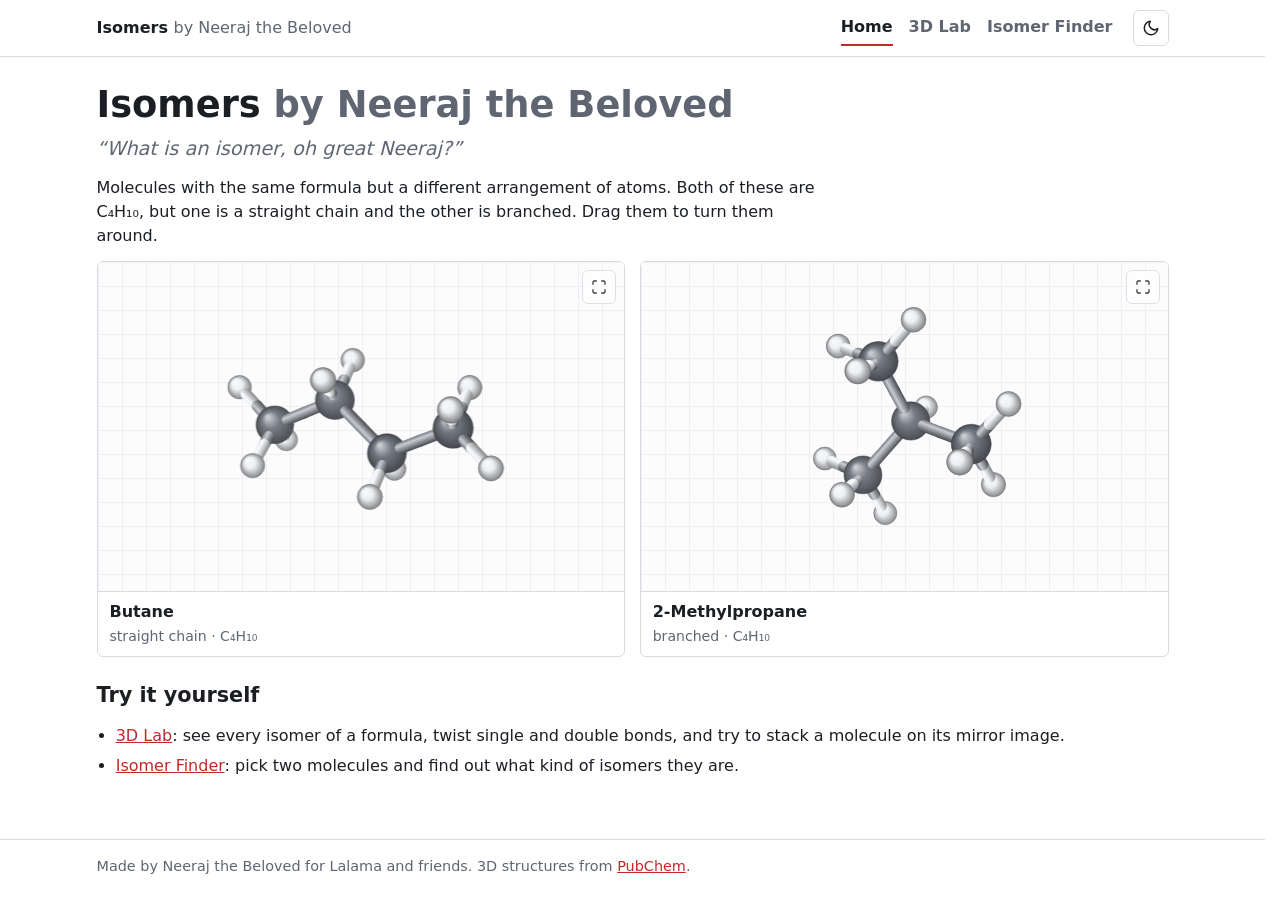
==== commit 7512bea2: "Footer: made for Lalama and friends" ====
--- a/index.html
+++ b/index.html
@@ -4,7 +4,7 @@
   <meta charset="utf-8">
   <meta name="viewport" content="width=device-width, initial-scale=1">
   <title>Isomers by Neeraj the Beloved</title>
-  <meta name="description" content="3D isomer models you can turn, twist and compare. Made by Neeraj for SCH4U Chemistry.">
+  <meta name="description" content="3D isomer models you can turn, twist and compare. Made by Neeraj the Beloved for Lalama and friends.">
   <link rel="icon" href="data:image/svg+xml,%3Csvg xmlns='http://www.w3.org/2000/svg' viewBox='0 0 32 32'%3E%3Crect width='32' height='32' rx='6' fill='%23c62828'/%3E%3Cg stroke='white' stroke-width='1.8' stroke-linecap='round'%3E%3Cpath d='M10.5 16l-4-4.5M10.5 16l-4 4.5M10.5 16l2.5-5M21.5 16l4-4.5M21.5 16l4 4.5M21.5 16l-2.5-5'/%3E%3C/g%3E%3Ccircle cx='10.5' cy='16' r='2.8' fill='white'/%3E%3Ccircle cx='21.5' cy='16' r='2.8' fill='white'/%3E%3C/svg%3E">
   <link rel="stylesheet" href="css/style.css">
   <script>try{var t=localStorage.getItem('iso-theme');if(t)document.documentElement.setAttribute('data-theme',t)}catch(e){}</script>
@@ -42,7 +42,7 @@
 
   <footer class="site-footer">
     <div class="container">
-      <p>Made by Neeraj for SCH4U Chemistry. 3D structures from <a href="https://pubchem.ncbi.nlm.nih.gov/" rel="noopener">PubChem</a>.</p>
+      <p>Made by Neeraj the Beloved for Lalama and friends. 3D structures from <a href="https://pubchem.ncbi.nlm.nih.gov/" rel="noopener">PubChem</a>.</p>
     </div>
   </footer>
 
--- a/css/style.css
+++ b/css/style.css
@@ -1,543 +1,259 @@
-/* Isomers by Neeraj the Beloved — site styles */
-
-/* ---------- Design tokens ---------- */
+/* Isomers by Neeraj the Beloved — styles */
+
 :root {
-  --bg: #f4f5fa;
-  --surface: #ffffff;
-  --surface-2: #eff1f7;
-  --text: #161925;
-  --muted: #5b6275;
-  --border: #e0e3ec;
-  --accent: #5146e0;
-  --accent-hover: #4338ca;
+  --bg: #ffffff;
+  --panel: #f5f6f8;
+  --text: #1b1e23;
+  --muted: #5f6672;
+  --line: #d8dce2;
+  --grid: #eceff3;          /* graph-paper lines behind the models */
+  --accent: #c62828;        /* red */
   --accent-ink: #ffffff;
-  --accent-soft: #ecebfd;
-  --good: #0f7f59;
-  --good-soft: #e1f4ec;
-  --bad: #c0362e;
-  --bad-soft: #fbe8e6;
-  --warn: #a35f00;
-  --warn-soft: #fff2dc;
-  --viewer-bg: #f8f9fd;
-  --viewer-bg-hi: #ffffff;
-  --hint-bg: rgba(255, 255, 255, 0.85);
-  --shadow: 0 1px 2px rgba(20, 24, 40, 0.06), 0 6px 20px rgba(20, 24, 40, 0.06);
-  --shadow-lg: 0 2px 4px rgba(20, 24, 40, 0.06), 0 16px 40px rgba(20, 24, 40, 0.10);
-  --radius: 18px;
-  --radius-sm: 11px;
-  --font: system-ui, -apple-system, "Segoe UI", Roboto, "Helvetica Neue", Arial, sans-serif;
+  --accent-soft: #fdecec;
+  --good: #187a4a;
+  --good-soft: #e4f3eb;
+  --bad: #b8322a;
+  --bad-soft: #fbe9e7;
+  --warn: #8a5a00;
+  --warn-soft: #fcf2dc;
+  --viewer-bg: #fcfcfd;
+  --radius: 6px;
+  --font: system-ui, -apple-system, "Segoe UI", Roboto, Arial, sans-serif;
   color-scheme: light;
 }
-
 @media (prefers-color-scheme: dark) {
   :root:not([data-theme="light"]) {
-    --bg: #0d0f15;
-    --surface: #161922;
-    --surface-2: #1d212c;
-    --text: #e9ebf2;
-    --muted: #a1a8b9;
-    --border: #2a2f3d;
-    --accent: #8f86ff;
-    --accent-hover: #a59dff;
-    --accent-ink: #11111d;
-    --accent-soft: #252342;
-    --good: #45d19c;
-    --good-soft: #10291f;
-    --bad: #ff7f75;
-    --bad-soft: #351817;
-    --warn: #f2b453;
-    --warn-soft: #2e2311;
-    --viewer-bg: #11141c;
-    --viewer-bg-hi: #1a1e29;
-    --hint-bg: rgba(22, 25, 34, 0.85);
-    --shadow: 0 1px 2px rgba(0, 0, 0, 0.3), 0 6px 20px rgba(0, 0, 0, 0.25);
-    --shadow-lg: 0 2px 4px rgba(0, 0, 0, 0.3), 0 16px 40px rgba(0, 0, 0, 0.4);
+    --bg: #15171b; --panel: #1d2026; --text: #e7e9ed; --muted: #a3a9b4; --line: #343842; --grid: #20242b;
+    --accent: #ff7070; --accent-ink: #1f0b0b; --accent-soft: #3b1d1f;
+    --good: #52d095; --good-soft: #13281e; --bad: #ff8b80; --bad-soft: #3a1b19; --warn: #f0b54f; --warn-soft: #30260f;
+    --viewer-bg: #181b20;
     color-scheme: dark;
   }
 }
-
 :root[data-theme="dark"] {
-  --bg: #0d0f15;
-  --surface: #161922;
-  --surface-2: #1d212c;
-  --text: #e9ebf2;
-  --muted: #a1a8b9;
-  --border: #2a2f3d;
-  --accent: #8f86ff;
-  --accent-hover: #a59dff;
-  --accent-ink: #11111d;
-  --accent-soft: #252342;
-  --good: #45d19c;
-  --good-soft: #10291f;
-  --bad: #ff7f75;
-  --bad-soft: #351817;
-  --warn: #f2b453;
-  --warn-soft: #2e2311;
-  --viewer-bg: #11141c;
-  --viewer-bg-hi: #1a1e29;
-  --hint-bg: rgba(22, 25, 34, 0.85);
-  --shadow: 0 1px 2px rgba(0, 0, 0, 0.3), 0 6px 20px rgba(0, 0, 0, 0.25);
-  --shadow-lg: 0 2px 4px rgba(0, 0, 0, 0.3), 0 16px 40px rgba(0, 0, 0, 0.4);
+  --bg: #15171b; --panel: #1d2026; --text: #e7e9ed; --muted: #a3a9b4; --line: #343842; --grid: #20242b;
+  --accent: #ff7070; --accent-ink: #1f0b0b; --accent-soft: #3b1d1f;
+  --good: #52d095; --good-soft: #13281e; --bad: #ff8b80; --bad-soft: #3a1b19; --warn: #f0b54f; --warn-soft: #30260f;
+  --viewer-bg: #181b20;
   color-scheme: dark;
 }
 
 /* ---------- Base ---------- */
 *, *::before, *::after { box-sizing: border-box; }
 [hidden] { display: none !important; }
-html { font-size: 16px; -webkit-text-size-adjust: 100%; }
+html { font-size: 16px; -webkit-text-size-adjust: 100%; scrollbar-gutter: stable; } /* no sideways jump when a page gets shorter */
 @media (min-width: 1600px) { html { font-size: 18px; } }
 @media (min-width: 2400px) { html { font-size: 21px; } }
 body {
-  margin: 0;
-  min-height: 100vh;
-  display: flex;
-  flex-direction: column;
-  background: var(--bg);
-  color: var(--text);
-  font-family: var(--font);
-  font-size: 1rem;
-  line-height: 1.55;
-}
-/* Paints the strip behind a phone's status bar so scrolled content never shows through it. */
-body::before {
-  content: ""; position: fixed; inset: 0 0 auto; z-index: 60;
-  height: env(safe-area-inset-top, 0px); background: var(--bg);
-}
-main { flex: 1; }
-h1, h2, h3 { line-height: 1.15; margin: 0 0 0.5rem; letter-spacing: -0.01em; }
-h1 { font-size: clamp(2rem, 4.5vw, 3.2rem); letter-spacing: -0.025em; }
-h2 { font-size: clamp(1.35rem, 2.6vw, 1.8rem); }
-h3 { font-size: 1.15rem; }
+  margin: 0; min-height: 100vh; display: flex; flex-direction: column;
+  background: var(--bg); color: var(--text);
+  font-family: var(--font); font-size: 1rem; line-height: 1.5;
+}
+main { flex: 1; padding-bottom: 2.5rem; }
+h1, h2, h3 { line-height: 1.2; margin: 0 0 0.5rem; text-wrap: balance; }
+h1 { font-size: clamp(1.7rem, 4vw, 2.3rem); margin-top: 1.6rem; }
+h2 { font-size: 1.3rem; margin-top: 1.6rem; }
+h3 { font-size: 1.1rem; }
 p { margin: 0 0 0.8rem; }
 a { color: var(--accent); }
-a:hover { color: var(--accent-hover); }
 sub { font-size: 0.72em; line-height: 0; }
-button { font: inherit; color: inherit; }
+button, select, input { font: inherit; color: inherit; }
 :focus-visible { outline: 3px solid var(--accent); outline-offset: 2px; }
-.visually-hidden {
-  position: absolute !important; width: 1px; height: 1px; padding: 0; margin: -1px;
-  overflow: hidden; clip: rect(0 0 0 0); white-space: nowrap; border: 0;
-}
-.container { width: 100%; max-width: 1240px; margin: 0 auto; padding: 0 16px; }
-@media (min-width: 720px) { .container { padding: 0 28px; } }
+.container { width: 100%; max-width: 1120px; margin: 0 auto; padding: 0 16px; }
+@media (min-width: 720px) { .container { padding: 0 24px; } }
 .muted { color: var(--muted); }
-.skip-link {
-  position: absolute; left: 12px; top: -60px; z-index: 2000;
-  background: var(--accent); color: var(--accent-ink); padding: 0.6rem 1rem; border-radius: var(--radius-sm);
-}
-.skip-link:focus { top: 12px; }
-
-/* ---------- Header / nav ---------- */
-.site-header {
-  position: sticky; top: env(safe-area-inset-top, 0px); z-index: 50;
-  background: var(--bg);
-  border-bottom: 1px solid var(--border);
-}
-.header-inner { display: flex; align-items: center; gap: 12px; min-height: 64px; }
-.brand { display: flex; align-items: center; gap: 10px; text-decoration: none; color: var(--text); font-weight: 750; margin-right: auto; min-width: 0; }
-.brand:hover { color: var(--text); }
-.brand-mark { width: 34px; height: 34px; flex: none; color: var(--accent); }
-.brand-text { white-space: nowrap; overflow: hidden; text-overflow: ellipsis; font-size: 1.02rem; }
-.brand-text em { font-style: normal; font-weight: 500; color: var(--muted); }
-.site-nav { display: flex; gap: 4px; }
-.site-nav a {
-  text-decoration: none; color: var(--muted); font-weight: 600; font-size: 0.95rem;
-  padding: 0.5rem 0.75rem; border-radius: 999px; white-space: nowrap;
-}
-.site-nav a:hover { color: var(--text); background: var(--surface-2); }
-.site-nav a[aria-current="page"] { color: var(--accent); background: var(--accent-soft); }
-@media (max-width: 760px) {
-  .brand-text em { display: none; }
-}
-@media (max-width: 520px) {
-  .header-inner { gap: 6px; }
-  .brand-text { display: none; }
-  .site-nav a { padding: 0.45rem 0.6rem; font-size: 0.9rem; }
-  .nav-long { display: none; }
-}
-
-/* ---------- Buttons ---------- */
+.intro { max-width: 46rem; }
+
+/* ---------- Header and footer ---------- */
+.site-header { border-bottom: 1px solid var(--line); }
+.header-inner { display: flex; align-items: center; flex-wrap: wrap; gap: 0.25rem 1.25rem; min-height: 56px; padding-top: 0.4rem; padding-bottom: 0.4rem; }
+.site-name { font-weight: 700; color: var(--text); text-decoration: none; margin-right: auto; }
+.site-name span { font-weight: 400; color: var(--muted); }
+.site-nav { display: flex; gap: 1rem; }
+.site-nav a { color: var(--muted); text-decoration: none; font-weight: 600; padding: 0.3rem 0; border-bottom: 2px solid transparent; }
+.site-nav a:hover { color: var(--text); }
+.site-nav a[aria-current="page"] { color: var(--text); border-bottom-color: var(--accent); }
+.theme-toggle {
+  display: inline-grid; place-items: center; width: 36px; height: 36px; padding: 0;
+  border: 1px solid var(--line); border-radius: var(--radius); background: var(--bg); cursor: pointer;
+}
+.theme-toggle svg { width: 18px; height: 18px; }
+@media (max-width: 560px) { .site-name span { display: none; } }
+@media (max-width: 420px) {
+  .header-inner { gap: 0.25rem 0.7rem; }
+  .site-nav { gap: 0.7rem; }
+  .site-nav a { font-size: 0.92rem; }
+}
+.site-footer { border-top: 1px solid var(--line); padding: 1rem 0 1.4rem; font-size: 0.9rem; color: var(--muted); }
+.site-footer p { margin: 0; }
+
+/* ---------- Buttons and controls ---------- */
 .btn {
-  display: inline-flex; align-items: center; justify-content: center; gap: 0.5rem;
-  min-height: 44px; padding: 0.55rem 1.1rem;
-  border-radius: 999px; border: 1px solid var(--border);
-  background: var(--surface); color: var(--text);
-  font-weight: 650; font-size: 0.97rem; line-height: 1.2;
-  cursor: pointer; text-decoration: none;
-  transition: background 0.15s, border-color 0.15s, color 0.15s, transform 0.1s;
-}
-.btn:hover { background: var(--surface-2); color: var(--text); }
-.btn:active { transform: translateY(1px); }
-.btn:disabled { opacity: 0.45; cursor: not-allowed; transform: none; }
-.btn-primary { background: var(--accent); border-color: var(--accent); color: var(--accent-ink); }
-.btn-primary:hover { background: var(--accent-hover); border-color: var(--accent-hover); color: var(--accent-ink); }
-.btn-lg { min-height: 52px; padding: 0.7rem 1.4rem; font-size: 1.05rem; }
-.btn svg { width: 1.15em; height: 1.15em; flex: none; }
-.btn.pulse { animation: pulse 1.4s ease-in-out infinite; }
-@keyframes pulse {
-  0%, 100% { box-shadow: 0 0 0 0 rgba(81, 70, 224, 0.0); }
-  50% { box-shadow: 0 0 0 7px rgba(81, 70, 224, 0.28); }
-}
-.icon-btn {
-  display: inline-grid; place-items: center;
-  width: 44px; height: 44px; border-radius: 999px;
-  border: 1px solid var(--border); background: var(--surface); color: var(--text);
-  cursor: pointer;
-}
-.icon-btn:hover { background: var(--surface-2); }
-.icon-btn svg { width: 20px; height: 20px; }
-.btn-row { display: flex; flex-wrap: wrap; gap: 0.6rem; }
-
-/* Toggle buttons (aria-pressed) and segmented pickers */
-.toggle, .seg button {
-  display: inline-flex; align-items: center; gap: 0.45rem;
-  min-height: 42px; padding: 0.45rem 0.95rem;
-  border-radius: 999px; border: 1px solid var(--border);
-  background: var(--surface); color: var(--muted);
-  font-weight: 650; font-size: 0.92rem; cursor: pointer;
-  transition: background 0.15s, color 0.15s, border-color 0.15s;
-}
-.toggle:hover, .seg button:hover { color: var(--text); border-color: var(--muted); }
-.toggle[aria-pressed="true"], .seg button[aria-pressed="true"], .seg button[aria-selected="true"] {
-  background: var(--accent-soft); color: var(--accent); border-color: var(--accent);
-}
-.toggle .dot {
-  width: 10px; height: 10px; border-radius: 50%; border: 2px solid currentColor; flex: none;
-}
-.toggle[aria-pressed="true"] .dot { background: currentColor; }
-.seg { display: flex; flex-wrap: wrap; gap: 0.45rem; }
-.seg-formula button { font-size: 1rem; }
-.toolbar { display: flex; flex-wrap: wrap; align-items: center; gap: 0.5rem; }
-.toolbar .sep { width: 1px; height: 28px; background: var(--border); margin: 0 0.2rem; }
-
-/* ---------- Cards ---------- */
-.card {
-  background: var(--surface); border: 1px solid var(--border);
-  border-radius: var(--radius); box-shadow: var(--shadow);
-  padding: 1.25rem;
-}
-
-/* ---------- Page heads ---------- */
-.page-head { padding: 2.2rem 0 1.2rem; }
-.page-head .lede { font-size: 1.1rem; color: var(--muted); max-width: 46rem; }
-.eyebrow {
-  display: inline-block; font-size: 0.78rem; font-weight: 750; letter-spacing: 0.08em;
-  text-transform: uppercase; color: var(--accent); margin-bottom: 0.5rem;
-}
+  display: inline-flex; align-items: center; justify-content: center;
+  min-height: 40px; padding: 0.45rem 0.9rem;
+  border: 1px solid var(--line); border-radius: var(--radius);
+  background: var(--bg); color: var(--text); font-weight: 600; cursor: pointer; text-decoration: none;
+}
+.btn:hover { background: var(--panel); }
+.btn:disabled { opacity: 0.45; cursor: not-allowed; }
+.btn.primary { background: var(--accent); border-color: var(--accent); color: var(--accent-ink); }
+.btn.primary:hover { filter: brightness(1.08); }
+.btn-row { display: flex; flex-wrap: wrap; gap: 0.5rem; margin: 0.8rem 0; }
+
+/* A row of buttons where one is chosen (formula picker, rounds, molecule picker) */
+.choices { display: flex; flex-wrap: wrap; gap: 0.4rem; margin: 0.6rem 0; }
+.choices button {
+  min-height: 38px; padding: 0.35rem 0.75rem;
+  border: 1px solid var(--line); border-radius: var(--radius);
+  background: var(--bg); color: var(--text); cursor: pointer;
+}
+.choices button:hover { background: var(--panel); }
+.choices button[aria-pressed="true"] { background: var(--accent-soft); border-color: var(--accent); color: var(--accent); font-weight: 600; }
+.options { display: flex; flex-wrap: wrap; align-items: center; gap: 0.5rem 1.2rem; margin: 0.6rem 0 1rem; }
+.options .choices { margin: 0; }
+.check { display: inline-flex; align-items: center; gap: 0.4rem; cursor: pointer; }
+.check input { width: 18px; height: 18px; accent-color: var(--accent); margin: 0; }
+select {
+  width: 100%; min-height: 42px; padding: 0.4rem 0.6rem; margin-bottom: 0.6rem;
+  border: 1px solid var(--line); border-radius: var(--radius); background: var(--bg);
+}
+input[type="range"] { width: 100%; accent-color: var(--accent); cursor: pointer; }
 
 /* ---------- Tabs ---------- */
-.tabs {
-  display: flex; gap: 0.4rem; flex-wrap: wrap;
-  border-bottom: 1px solid var(--border); margin-bottom: 1.6rem;
-}
+.tabs { display: flex; flex-wrap: wrap; gap: 0 1.2rem; border-bottom: 1px solid var(--line); margin: 1rem 0 1.2rem; }
 .tabs [role="tab"] {
-  display: inline-flex; align-items: center; gap: 0.5rem;
-  min-height: 48px; padding: 0.6rem 1rem; margin-bottom: -1px;
-  border: none; border-bottom: 3px solid transparent; background: none;
-  color: var(--muted); font-weight: 700; font-size: 1rem; cursor: pointer;
+  padding: 0.6rem 0; margin-bottom: -1px; border: none; border-bottom: 3px solid transparent;
+  background: none; color: var(--muted); font-weight: 700; cursor: pointer;
 }
 .tabs [role="tab"]:hover { color: var(--text); }
-.tabs [role="tab"][aria-selected="true"] { color: var(--accent); border-bottom-color: var(--accent); }
-.tabs [role="tab"] svg { width: 1.2em; height: 1.2em; }
-[role="tabpanel"][hidden] { display: none; }
-.panel-intro { color: var(--muted); max-width: 48rem; margin-bottom: 1.1rem; }
-
-/* ---------- 3D viewer cards ---------- */
+.tabs [role="tab"][aria-selected="true"] { color: var(--text); border-bottom-color: var(--accent); }
+
+/* ---------- 3D model boxes ---------- */
 .viewer-card {
-  position: relative; margin: 0;
-  display: flex; flex-direction: column;
-  background: var(--surface); border: 1px solid var(--border);
-  border-radius: var(--radius); box-shadow: var(--shadow); overflow: hidden;
+  position: relative; margin: 0; display: flex; flex-direction: column;
+  border: 1px solid var(--line); border-radius: var(--radius); overflow: hidden; background: var(--bg);
 }
 .viewer-wrap {
-  position: relative; aspect-ratio: 4 / 3; min-height: 200px;
-  background: radial-gradient(ellipse at 50% 38%, var(--viewer-bg-hi), var(--viewer-bg) 75%);
+  position: relative; aspect-ratio: 4 / 3; max-width: 100%; min-height: 180px;
+  background-color: var(--viewer-bg);
+  background-image: linear-gradient(var(--grid) 1px, transparent 1px), linear-gradient(90deg, var(--grid) 1px, transparent 1px);
+  background-size: 24px 24px;
 }
 .viewer-card--wide .viewer-wrap { aspect-ratio: 16 / 10; }
-.viewer-card--square .viewer-wrap { aspect-ratio: 1 / 1; }
 .viewer-wrap canvas {
-  position: absolute; inset: 0; width: 100%; height: 100%;
-  display: block; cursor: grab; outline: none; touch-action: none;
-  -webkit-user-select: none; user-select: none;
+  position: absolute; inset: 0; width: 100%; height: 100%; display: block;
+  cursor: grab; outline: none; touch-action: none; -webkit-user-select: none; user-select: none;
 }
 .viewer-wrap canvas:active { cursor: grabbing; }
 .viewer-wrap canvas:focus-visible { box-shadow: inset 0 0 0 3px var(--accent); }
-.viewer-hint {
-  position: absolute; left: 50%; bottom: 12px; transform: translateX(-50%);
-  display: inline-flex; align-items: center; gap: 0.4rem;
-  padding: 0.3rem 0.75rem; border-radius: 999px;
-  background: var(--hint-bg); color: var(--muted);
-  font-size: 0.8rem; font-weight: 600; white-space: nowrap;
-  pointer-events: none; transition: opacity 0.4s;
-}
-.viewer-hint svg { width: 16px; height: 16px; }
-.viewer-card.touched .viewer-hint { opacity: 0; }
-.viewer-fs { position: absolute; top: 10px; right: 10px; width: 40px; height: 40px; background: var(--hint-bg); }
-.viewer-badge {
-  position: absolute; top: 12px; left: 12px;
-  padding: 0.25rem 0.65rem; border-radius: 999px;
-  background: var(--hint-bg); color: var(--muted);
-  font-size: 0.78rem; font-weight: 700; pointer-events: none;
-}
-.viewer-cap { padding: 0.75rem 1rem 0.85rem; border-top: 1px solid var(--border); display: flex; flex-direction: column; gap: 0.1rem; }
-.viewer-name { font-weight: 750; font-size: 1.02rem; }
-.viewer-alt { color: var(--muted); font-size: 0.86rem; }
+/* On phones, let vertical swipes scroll the page (sideways drags still turn the model). */
+@media (max-width: 700px) {
+  .viewer-wrap canvas { touch-action: pan-y; }
+  .viewer-card--challenge .viewer-wrap canvas { touch-action: none; }
+  .viewer-wrap { max-height: 55vh; }
+}
+.viewer-fs {
+  position: absolute; top: 8px; right: 8px; width: 34px; height: 34px; padding: 0;
+  display: grid; place-items: center; cursor: pointer;
+  border: 1px solid var(--line); border-radius: var(--radius); background: var(--bg); color: var(--text); opacity: 0.85;
+}
+.viewer-fs:hover { opacity: 1; }
+.viewer-fs svg { width: 16px; height: 16px; }
+.viewer-cap { padding: 0.5rem 0.75rem; border-top: 1px solid var(--line); }
+.viewer-name { font-weight: 700; display: block; }
+.viewer-alt { color: var(--muted); font-size: 0.88rem; }
 .viewer-alt:empty { display: none; }
-
-.viewer-card:fullscreen { width: 100vw; height: 100vh; border-radius: 0; border: none; background: var(--surface); }
-.viewer-card:fullscreen .viewer-wrap { flex: 1; aspect-ratio: auto; }
+.viewer-card:fullscreen { width: 100vw; height: 100vh; border: none; border-radius: 0; }
+/* !important so the height caps used on the page never shrink a full-screen model. */
+.viewer-card:fullscreen .viewer-wrap { flex: 1; aspect-ratio: auto; max-height: none !important; }
 .viewer-card.is-expanded {
-  position: fixed; inset: 0; z-index: 1000; border-radius: 0; border: none;
+  position: fixed; inset: 0; z-index: 1000; border: none; border-radius: 0;
   padding: env(safe-area-inset-top, 0px) env(safe-area-inset-right, 0px) env(safe-area-inset-bottom, 0px) env(safe-area-inset-left, 0px);
 }
-.viewer-card.is-expanded .viewer-wrap { flex: 1; aspect-ratio: auto; }
+.viewer-card.is-expanded .viewer-wrap { flex: 1; aspect-ratio: auto; max-height: none !important; }
 body.has-expanded { overflow: hidden; }
 
-.viewer-grid {
-  display: grid; gap: 1rem;
-  grid-template-columns: repeat(auto-fit, minmax(min(100%, 270px), 1fr));
-}
+.viewer-grid { display: grid; gap: 0.9rem; grid-template-columns: repeat(auto-fit, minmax(min(100%, 260px), 1fr)); }
 @media (min-width: 900px) {
   .viewer-grid[data-count="2"] { grid-template-columns: repeat(2, 1fr); }
   .viewer-grid[data-count="3"], .viewer-grid[data-count="5"], .viewer-grid[data-count="6"] { grid-template-columns: repeat(3, 1fr); }
-  .viewer-grid[data-count="4"] { grid-template-columns: repeat(4, 1fr); }
-}
-@media (min-width: 900px) and (max-width: 1150px) {
   .viewer-grid[data-count="4"] { grid-template-columns: repeat(2, 1fr); }
 }
-@media (max-width: 600px) {
-  .viewer-wrap { max-height: 58vh; }
-}
-
-/* ---------- Explore ---------- */
-.set-head { display: flex; flex-wrap: wrap; align-items: baseline; gap: 0.4rem 1rem; margin: 1.4rem 0 0.4rem; }
-.set-head h2 { margin: 0; }
-.set-count {
-  font-size: 0.85rem; font-weight: 700; color: var(--accent);
-  background: var(--accent-soft); padding: 0.2rem 0.65rem; border-radius: 999px;
-}
-.try-this {
-  display: flex; gap: 0.6rem; align-items: flex-start;
-  background: var(--surface); border: 1px dashed var(--border); border-radius: var(--radius-sm);
-  padding: 0.7rem 0.95rem; margin: 0.6rem 0 1rem; color: var(--text);
-}
-.try-this svg { width: 20px; height: 20px; flex: none; margin-top: 2px; color: var(--accent); }
-.try-this b { color: var(--accent); }
-.explore-tools { margin-bottom: 1rem; }
-
-/* ---------- Two-column layouts (spin + mirror) ---------- */
-.split { display: grid; gap: 1.25rem; align-items: start; }
-@media (min-width: 960px) { .split { grid-template-columns: minmax(0, 1.55fr) minmax(300px, 1fr); } }
-.side-panel { display: flex; flex-direction: column; gap: 1rem; }
-.side-panel .card h3 { margin-bottom: 0.25rem; }
-.bond-badge {
-  display: inline-block; font-size: 0.8rem; font-weight: 750; letter-spacing: 0.03em;
-  padding: 0.25rem 0.7rem; border-radius: 999px; background: var(--surface-2); color: var(--muted);
-}
-.bond-badge[data-kind="double"] { background: var(--warn-soft); color: var(--warn); }
-.bond-badge[data-kind="triple"] { background: var(--accent-soft); color: var(--accent); }
-.bond-badge[data-kind="single"] { background: var(--good-soft); color: var(--good); }
-.mol-title { font-size: 1.5rem; margin: 0.5rem 0 0.2rem; }
-.mol-sub { color: var(--muted); margin: 0; }
-
-.twist-control label { display: flex; justify-content: space-between; font-weight: 700; margin-bottom: 0.35rem; }
-.twist-control output { font-variant-numeric: tabular-nums; color: var(--accent); }
-input[type="range"] { width: 100%; accent-color: var(--accent); height: 32px; cursor: pointer; }
-.readout {
-  display: flex; flex-direction: column; align-items: flex-start; gap: 0.4rem;
-  margin-top: 0.6rem; font-size: 0.95rem; color: var(--muted);
-}
+.how-to { font-size: 0.92rem; color: var(--muted); margin-top: 0.6rem; }
+
+/* ---------- Lab ---------- */
+.tip { color: var(--muted); margin: 0.2rem 0 0.6rem; }
+/* Picker, model and controls. Phones: one column (picker, model, controls).
+   Wide screens: model on the left, picker and controls on the right, so the model fits on screen. */
+.split { display: grid; gap: 0.6rem 1.2rem; align-items: start; margin-top: 0.8rem; grid-template-areas: "pick" "stage" "side"; }
+.split-pick { grid-area: pick; }
+.split-pick .choices { margin: 0; }
+.split-stage { grid-area: stage; min-width: 0; }
+.side { grid-area: side; min-width: 0; }
+@media (min-width: 900px) {
+  .split { grid-template-columns: minmax(0, 1.6fr) minmax(280px, 1fr); grid-template-areas: "stage pick" "stage side"; grid-template-rows: auto 1fr; }
+  .split .viewer-card--wide .viewer-wrap { max-height: 52vh; }
+}
+.side h3 { font-size: 1.35rem; margin: 0; }
+.side .sub { color: var(--muted); margin: 0.1rem 0 1rem; }
+.slider-label { display: flex; justify-content: space-between; font-weight: 700; margin-bottom: 0.2rem; }
+.slider-label output { font-variant-numeric: tabular-nums; color: var(--accent); }
+.readout { margin: 0.6rem 0; color: var(--muted); }
+.readout p { margin: 0.2rem 0; }
 .readout b { color: var(--text); }
-.pill {
-  display: inline-block; padding: 0.15rem 0.6rem; border-radius: 999px;
-  font-size: 0.82rem; font-weight: 750;
-  background: var(--surface-2); color: var(--muted);
-}
-.pill.same { background: var(--warn-soft); color: var(--warn); }
-.pill.opp { background: var(--good-soft); color: var(--good); }
-
-.status {
-  border-radius: var(--radius-sm); padding: 0.85rem 1rem;
-  background: var(--surface-2); color: var(--text);
-  min-height: 3.2rem; font-size: 0.98rem;
-}
+.status { padding: 0.75rem 0.9rem; border-radius: var(--radius); background: var(--panel); }
 .status:empty { display: none; }
 .status.good { background: var(--good-soft); }
 .status.bad { background: var(--bad-soft); }
 .status.warn { background: var(--warn-soft); }
-.status strong { display: block; margin-bottom: 0.15rem; }
-.status .joke { display: block; margin-top: 0.35rem; color: var(--muted); font-style: italic; }
-
-/* Mirror challenge */
-.match-meter { display: flex; align-items: center; gap: 0.55rem; flex-wrap: wrap; }
+.status p { margin: 0; }
+.status p + p { margin-top: 0.4rem; }
+
+.score { font-size: 1.15rem; margin: 0 0 0.5rem; }
+.score b { font-size: 1.6rem; font-variant-numeric: tabular-nums; }
+.match-meter { display: flex; gap: 0.4rem; }
 .atom-chip {
-  width: 2.75rem; height: 2.75rem; border-radius: 50%;
-  display: grid; place-items: center;
-  font-weight: 800; font-size: 0.95rem;
-  opacity: 0.3; transform: scale(0.92);
-  transition: opacity 0.2s, transform 0.2s, box-shadow 0.2s;
-  box-shadow: inset 0 -3px 6px rgba(0, 0, 0, 0.18);
-}
-.atom-chip.on { opacity: 1; transform: scale(1); box-shadow: inset 0 -3px 6px rgba(0, 0, 0, 0.18), 0 0 0 3px var(--good); }
-.match-score { font-size: 1.6rem; font-weight: 800; font-variant-numeric: tabular-nums; }
-.match-score small { font-size: 0.9rem; color: var(--muted); font-weight: 600; }
-.legend { display: flex; flex-wrap: wrap; gap: 0.9rem; font-size: 0.86rem; color: var(--muted); }
-.legend span { display: inline-flex; align-items: center; gap: 0.4rem; }
-.legend i { display: inline-block; width: 14px; height: 14px; border-radius: 50%; background: var(--muted); }
-.legend i.ghost { background: transparent; border: 2px dashed var(--muted); }
-
-.mirror-pair { display: grid; grid-template-columns: 1fr 22px 1fr; gap: 0.6rem; align-items: stretch; }
-.mirror-line {
-  position: relative; border-radius: 999px;
-  background: linear-gradient(180deg, transparent, var(--accent) 15%, var(--accent) 85%, transparent);
-  opacity: 0.35; width: 4px; justify-self: center;
-}
-.mirror-label {
-  text-align: center; font-size: 0.78rem; font-weight: 750; letter-spacing: 0.1em;
-  text-transform: uppercase; color: var(--muted); margin: 0.4rem 0 0;
-}
-@media (max-width: 560px) {
-  .mirror-pair { grid-template-columns: 1fr 12px 1fr; gap: 0.3rem; }
-}
+  width: 2.4rem; height: 2.4rem; border-radius: 4px; display: grid; place-items: center;
+  font-weight: 700; font-size: 0.9rem; opacity: 0.3; transition: opacity 0.2s;
+}
+.atom-chip.on { opacity: 1; outline: 3px solid var(--good); outline-offset: 2px; }
+
+/* ---------- Finder ---------- */
+.examples { display: flex; flex-wrap: wrap; align-items: center; gap: 0 0.4rem; margin: 0.4rem 0 1rem; }
+.examples button { border: none; background: none; padding: 0.2rem 0.1rem; color: var(--accent); text-decoration: underline; cursor: pointer; }
+.compare-grid { display: grid; gap: 1rem; }
+@media (min-width: 760px) { .compare-grid { grid-template-columns: 1fr 1fr; } }
+.pick label { display: block; font-weight: 700; margin-bottom: 0.3rem; }
+.finder-results { display: grid; gap: 1.2rem; align-items: start; margin-top: 0.4rem; }
+@media (min-width: 900px) { .finder-results { grid-template-columns: minmax(0, 1.2fr) minmax(0, 1fr); } }
+.flow { list-style: none; margin: 0; padding: 0; border: 1px solid var(--line); border-radius: var(--radius); }
+.flow-step { display: flex; gap: 0.7rem; padding: 0.65rem 0.8rem; transition: opacity 0.3s; }
+.flow-step + .flow-step { border-top: 1px solid var(--line); }
+.flow-num { font-weight: 700; color: var(--muted); min-width: 1.2rem; }
+.flow-body { flex: 1; min-width: 0; }
+.flow-q { margin: 0; font-weight: 600; }
+.flow-ev { margin: 0.2rem 0 0; color: var(--muted); font-size: 0.92rem; }
+.flow-ev:empty { display: none; }
+.flow-ans { font-weight: 700; }
+.flow-step.yes .flow-ans { color: var(--good); }
+.flow-step.no .flow-ans { color: var(--bad); }
+.flow-step.active { background: var(--accent-soft); }
+.flow.finished .flow-step.dim, .flow.running .flow-step.dim { opacity: 0.4; }
+.verdict { border: 2px solid var(--accent); border-radius: var(--radius); padding: 1rem 1.1rem; }
+.verdict-who { margin: 0 0 0.2rem; color: var(--muted); font-size: 0.9rem; }
+.verdict h3 { font-size: 1.45rem; color: var(--text); margin: 0 0 0.4rem; }
+#stage-a .viewer-wrap, #stage-b .viewer-wrap { aspect-ratio: 16 / 10; }
+.pair-stages { margin-top: 0.4rem; }
+.verdict p { margin-bottom: 0.6rem; }
+.guided-card h3 { font-size: 1.3rem; }
+.hint { color: var(--muted); }
 
 /* ---------- Home ---------- */
-.hero { display: grid; gap: 2rem; align-items: center; padding: 2.4rem 0 2rem; }
-@media (min-width: 960px) { .hero { grid-template-columns: minmax(0, 1fr) minmax(0, 1.1fr); padding: 3.4rem 0 2.8rem; } }
-.hero h1 span { display: block; color: var(--accent); }
-.hook { font-size: 1.25rem; font-style: italic; color: var(--muted); margin: 1rem 0 0.4rem; }
-.lede { font-size: 1.15rem; max-width: 34rem; }
-.hero .btn-row { margin-top: 1.4rem; }
-.hero-model .viewer-wrap { aspect-ratio: 5 / 4; }
-.hero-controls { display: flex; flex-wrap: wrap; align-items: center; justify-content: space-between; gap: 0.7rem; padding: 0.85rem 1rem; border-top: 1px solid var(--border); }
-.atom-tally { display: flex; gap: 0.45rem; align-items: center; font-weight: 700; font-size: 0.95rem; }
-.atom-tally .tally {
-  display: inline-flex; align-items: center; gap: 0.35rem;
-  padding: 0.2rem 0.6rem 0.2rem 0.25rem; border-radius: 999px; background: var(--surface-2);
-}
-.atom-tally .tally i { width: 1.4rem; height: 1.4rem; border-radius: 50%; display: grid; place-items: center; font-style: normal; font-size: 0.72rem; font-weight: 800; }
-
-.tool-grid { display: grid; gap: 1rem; grid-template-columns: repeat(auto-fit, minmax(min(100%, 250px), 1fr)); padding-bottom: 3rem; }
-.tool-card {
-  display: flex; flex-direction: column; gap: 0.5rem;
-  text-decoration: none; color: var(--text);
-  background: var(--surface); border: 1px solid var(--border); border-radius: var(--radius);
-  padding: 1.3rem; box-shadow: var(--shadow);
-  transition: transform 0.15s, box-shadow 0.15s, border-color 0.15s;
-}
-.tool-card:hover { color: var(--text); transform: translateY(-3px); box-shadow: var(--shadow-lg); border-color: var(--accent); }
-.tool-card .tool-icon {
-  width: 48px; height: 48px; border-radius: 14px; display: grid; place-items: center;
-  background: var(--accent-soft); color: var(--accent);
-}
-.tool-card .tool-icon svg { width: 26px; height: 26px; }
-.tool-card h3 { margin: 0.4rem 0 0; }
-.tool-card p { color: var(--muted); margin: 0; font-size: 0.95rem; }
-.tool-card .go { margin-top: auto; padding-top: 0.5rem; font-weight: 700; color: var(--accent); }
-.section-title { margin: 0.5rem 0 1rem; }
-
-/* ---------- Finder ---------- */
-.compare-grid { display: grid; gap: 1rem; align-items: start; }
-@media (min-width: 820px) { .compare-grid { grid-template-columns: minmax(0, 1fr) auto minmax(0, 1fr); } }
-.vs {
-  align-self: center; justify-self: center;
-  width: 52px; height: 52px; border-radius: 50%;
-  display: grid; place-items: center; font-weight: 800; color: var(--muted);
-  background: var(--surface); border: 1px solid var(--border);
-}
-.pick label { display: block; font-weight: 750; margin-bottom: 0.4rem; }
-.pick-select {
-  width: 100%; min-height: 46px; padding: 0.5rem 0.8rem; margin-bottom: 0.7rem;
-  border-radius: var(--radius-sm); border: 1px solid var(--border);
-  background: var(--surface); color: var(--text); font: inherit; font-weight: 600;
-}
-.presets { display: flex; flex-wrap: wrap; gap: 0.45rem; align-items: center; margin-bottom: 1.1rem; }
-.presets .label { font-weight: 700; color: var(--muted); margin-right: 0.2rem; }
-.chip {
-  min-height: 38px; padding: 0.35rem 0.85rem; border-radius: 999px;
-  border: 1px solid var(--border); background: var(--surface); color: var(--text);
-  font-weight: 600; font-size: 0.88rem; cursor: pointer;
-}
-.chip:hover { border-color: var(--accent); color: var(--accent); }
-.compare-actions { display: flex; flex-wrap: wrap; gap: 0.6rem; align-items: center; margin: 1.1rem 0 1.4rem; }
-
-.finder-results { display: grid; gap: 1.25rem; align-items: start; }
-@media (min-width: 960px) { .finder-results { grid-template-columns: minmax(0, 1.3fr) minmax(0, 1fr); } }
-
-.flow { list-style: none; margin: 0; padding: 0; display: flex; flex-direction: column; gap: 0.6rem; counter-reset: none; }
-.flow-step {
-  position: relative;
-  background: var(--surface); border: 1px solid var(--border); border-radius: var(--radius-sm);
-  padding: 0.8rem 0.95rem; transition: opacity 0.3s, border-color 0.3s, background 0.3s;
-}
-.flow-step + .flow-step::before {
-  content: ""; position: absolute; left: 1.55rem; top: -0.65rem; width: 2px; height: 0.6rem; background: var(--border);
-}
-.flow-main { display: flex; align-items: flex-start; gap: 0.75rem; }
-.flow-num {
-  flex: none; width: 1.9rem; height: 1.9rem; border-radius: 50%;
-  display: grid; place-items: center; font-weight: 800; font-size: 0.9rem;
-  background: var(--surface-2); color: var(--muted);
-}
-.flow-body { flex: 1; min-width: 0; }
-.flow-q { font-weight: 750; margin: 0.15rem 0 0; }
-.flow-ev { margin: 0.25rem 0 0; color: var(--muted); font-size: 0.92rem; }
-.flow-ev:empty { display: none; }
-.flow-ans { flex: none; font-weight: 800; font-size: 0.85rem; padding: 0.2rem 0.6rem; border-radius: 999px; }
-.flow-ans:empty { display: none; }
-.flow-exits { display: flex; flex-wrap: wrap; gap: 0.4rem; margin: 0.5rem 0 0 2.65rem; }
-.flow-exit {
-  font-size: 0.82rem; font-weight: 650; color: var(--muted);
-  padding: 0.15rem 0.6rem; border-radius: 999px; border: 1px dashed var(--border);
-}
-.flow-exit.taken { border-style: solid; border-color: var(--accent); background: var(--accent); color: var(--accent-ink); }
-.flow-step.active { border-color: var(--accent); box-shadow: 0 0 0 3px var(--accent-soft); }
-.flow-step.active .flow-num { background: var(--accent); color: var(--accent-ink); }
-.flow-step.yes .flow-ans { background: var(--good-soft); color: var(--good); }
-.flow-step.no .flow-ans { background: var(--bad-soft); color: var(--bad); }
-.flow-step.done .flow-num { background: var(--accent-soft); color: var(--accent); }
-.flow.running .flow-step.dim, .flow.finished .flow-step.dim { opacity: 0.38; }
-
-.verdict {
-  border-radius: var(--radius); padding: 1.3rem 1.4rem;
-  background: var(--surface); border: 2px solid var(--accent); box-shadow: var(--shadow-lg);
-  animation: verdict-in 0.45s ease-out;
-}
-.verdict[hidden] { display: none; }
-.verdict-eyebrow { font-size: 0.8rem; font-weight: 750; letter-spacing: 0.07em; text-transform: uppercase; color: var(--muted); margin: 0 0 0.3rem; }
-.verdict h3 { font-size: 1.6rem; color: var(--accent); margin-bottom: 0.4rem; }
-.verdict p { margin-bottom: 0.9rem; }
-.verdict .btn-row { margin-top: 0.4rem; }
-.verdict-placeholder {
-  border-radius: var(--radius); padding: 1.3rem 1.4rem;
-  border: 2px dashed var(--border); color: var(--muted); text-align: center;
-}
-@keyframes verdict-in { from { opacity: 0; transform: translateY(8px) scale(0.98); } to { opacity: 1; transform: none; } }
-
-.guided-card .q-count { font-size: 0.8rem; font-weight: 750; letter-spacing: 0.07em; text-transform: uppercase; color: var(--accent); margin: 0 0 0.3rem; }
-.guided-card h3 { font-size: 1.35rem; }
-.hint {
-  display: flex; gap: 0.6rem; align-items: flex-start;
-  background: var(--surface-2); border-radius: var(--radius-sm);
-  padding: 0.75rem 0.9rem; margin: 0.6rem 0 1rem; font-size: 0.95rem;
-}
-.hint svg { width: 20px; height: 20px; flex: none; color: var(--accent); margin-top: 2px; }
-.answer-btns .btn { min-width: 6.5rem; }
-
-/* ---------- Footer ---------- */
-.site-footer { border-top: 1px solid var(--border); padding: 1.6rem 0 2rem; margin-top: 2rem; font-size: 0.92rem; }
-.site-footer p { margin: 0.2rem 0; }
-
-/* ---------- Confetti ---------- */
-.confetti-piece {
-  position: fixed; top: -12px; width: 10px; height: 14px; border-radius: 2px;
-  pointer-events: none; z-index: 3000; animation: confetti-fall 1.5s cubic-bezier(0.25, 0.6, 0.45, 1) forwards;
-}
-@keyframes confetti-fall {
-  0% { transform: translate3d(0, 0, 0) rotate(0deg); opacity: 1; }
-  100% { transform: translate3d(var(--dx), 105vh, 0) rotate(var(--rot)); opacity: 0.6; }
-}
-
-/* ---------- Reduced motion ---------- */
+.hook { font-size: 1.2rem; font-style: italic; color: var(--muted); }
+#home-models .viewer-wrap { aspect-ratio: 16 / 10; }
+.page-links { padding-left: 1.2rem; }
+.page-links li { margin-bottom: 0.4rem; }
+
 @media (prefers-reduced-motion: reduce) {
-  *, *::before, *::after { animation-duration: 0.01ms !important; animation-iteration-count: 1 !important; transition-duration: 0.01ms !important; }
-}
+  *, *::before, *::after { animation-duration: 0.01ms !important; transition-duration: 0.01ms !important; }
+}
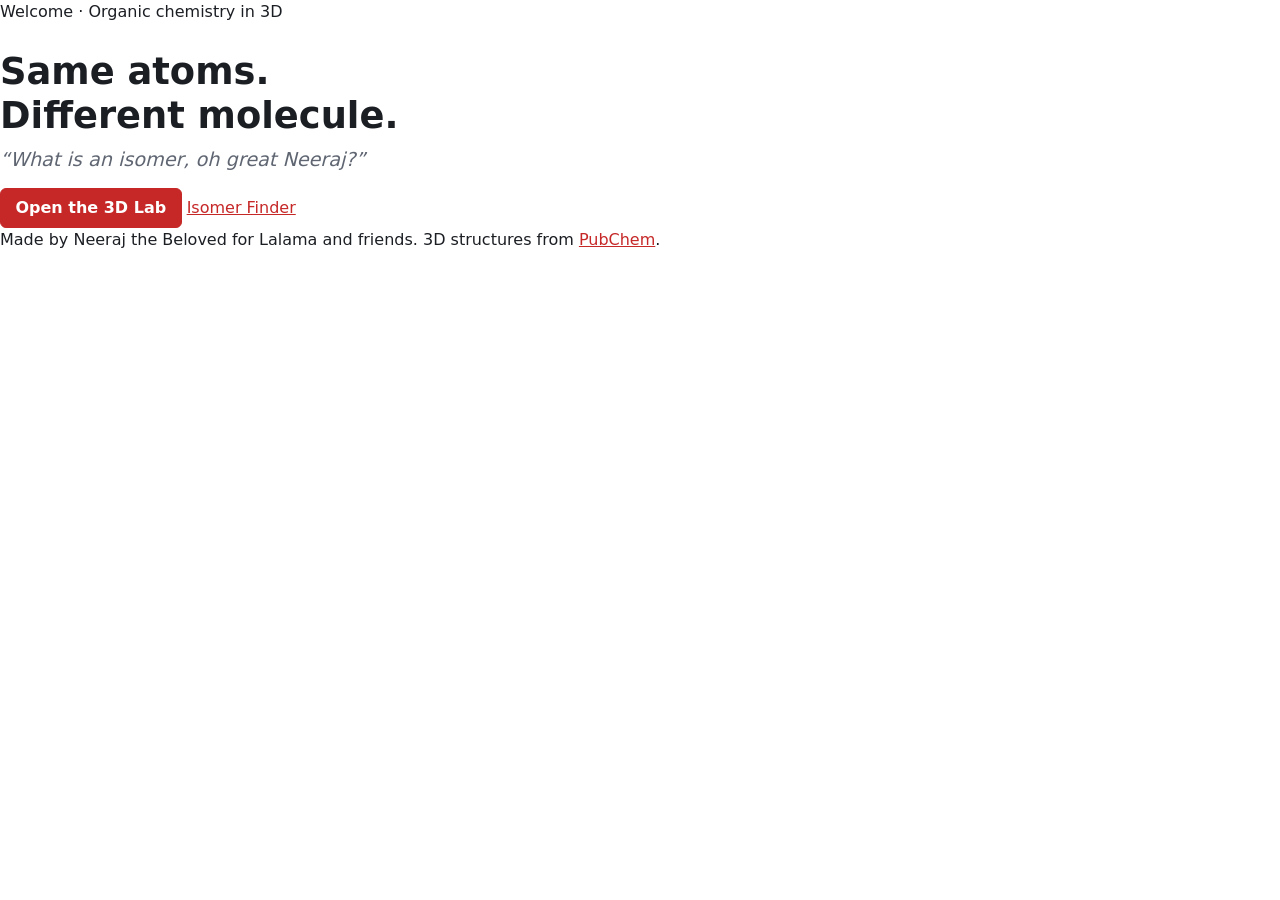
==== commit 8ad93e69: "Light mode only, smoother model dragging" ====
--- a/index.html
+++ b/index.html
@@ -5,46 +5,29 @@
   <meta name="viewport" content="width=device-width, initial-scale=1">
   <title>Isomers by Neeraj the Beloved</title>
   <meta name="description" content="3D isomer models you can turn, twist and compare. Made by Neeraj the Beloved for Lalama and friends.">
-  <link rel="icon" href="data:image/svg+xml,%3Csvg xmlns='http://www.w3.org/2000/svg' viewBox='0 0 32 32'%3E%3Crect width='32' height='32' rx='6' fill='%23c62828'/%3E%3Cg stroke='white' stroke-width='1.8' stroke-linecap='round'%3E%3Cpath d='M10.5 16l-4-4.5M10.5 16l-4 4.5M10.5 16l2.5-5M21.5 16l4-4.5M21.5 16l4 4.5M21.5 16l-2.5-5'/%3E%3C/g%3E%3Ccircle cx='10.5' cy='16' r='2.8' fill='white'/%3E%3Ccircle cx='21.5' cy='16' r='2.8' fill='white'/%3E%3C/svg%3E">
+  <link rel="icon" href="data:image/svg+xml,%3Csvg xmlns='http://www.w3.org/2000/svg' viewBox='0 0 32 32'%3E%3Crect width='32' height='32' rx='7' fill='%23c62828'/%3E%3Cg stroke='white' stroke-width='2.2' stroke-linecap='round'%3E%3Cpath d='M10.5 16l-4-4.5M10.5 16l-4 4.5M10.5 16l2.5-5M21.5 16l4-4.5M21.5 16l4 4.5M21.5 16l-2.5-5'/%3E%3C/g%3E%3Ccircle cx='10.5' cy='16' r='3' fill='white'/%3E%3Ccircle cx='21.5' cy='16' r='3' fill='white'/%3E%3C/svg%3E">
+  <link rel="preconnect" href="https://fonts.googleapis.com">
+  <link rel="preconnect" href="https://fonts.gstatic.com" crossorigin>
+  <link rel="stylesheet" href="https://fonts.googleapis.com/css2?family=Nunito:wght@600;700;800&display=swap">
   <link rel="stylesheet" href="css/style.css">
-  <script>try{var t=localStorage.getItem('iso-theme');if(t)document.documentElement.setAttribute('data-theme',t)}catch(e){}</script>
 </head>
 <body>
-  <header class="site-header">
-    <div class="container header-inner">
-      <a class="site-name" href="index.html">Isomers <span>by Neeraj the Beloved</span></a>
-      <nav class="site-nav" aria-label="Main">
-        <a href="index.html">Home</a>
-        <a href="lab.html">3D Lab</a>
-        <a href="finder.html">Isomer Finder</a>
-      </nav>
-      <button class="theme-toggle" type="button" aria-label="Switch to dark mode"></button>
+  <main class="hero">
+    <div class="hero-text">
+      <p class="kicker">Welcome · Organic chemistry in 3D</p>
+      <h1>Same atoms.<br><span class="gray">Different molecule.</span></h1>
+      <p class="hook">“What is an isomer, oh great Neeraj?”</p>
+      <div class="hero-actions">
+        <a class="btn primary big" href="lab.html">Open the 3D Lab</a>
+        <a class="text-link" href="finder.html">Isomer Finder</a>
+      </div>
+      <p class="credit">Made by Neeraj the Beloved for Lalama and friends. 3D structures from <a href="https://pubchem.ncbi.nlm.nih.gov/" rel="noopener">PubChem</a>.</p>
     </div>
-  </header>
-
-  <main>
-    <div class="container">
-      <section class="intro">
-        <h1>Isomers <span class="muted">by Neeraj the Beloved</span></h1>
-        <p class="hook">“What is an isomer, oh great Neeraj?”</p>
-        <p>Molecules with the same formula but a different arrangement of atoms. Both of these are C₄H₁₀, but one is a straight chain and the other is branched. Drag them to turn them around.</p>
-      </section>
-
-      <div class="viewer-grid" data-count="2" id="home-models"></div>
-
-      <h2>Try it yourself</h2>
-      <ul class="page-links">
-        <li><a href="lab.html">3D Lab</a>: see every isomer of a formula, twist single and double bonds, and try to stack a molecule on its mirror image.</li>
-        <li><a href="finder.html">Isomer Finder</a>: pick two molecules and find out what kind of isomers they are.</li>
-      </ul>
+    <div class="hero-model">
+      <div id="home-model"></div>
+      <p class="hero-label" id="home-label"></p>
     </div>
   </main>
-
-  <footer class="site-footer">
-    <div class="container">
-      <p>Made by Neeraj the Beloved for Lalama and friends. 3D structures from <a href="https://pubchem.ncbi.nlm.nih.gov/" rel="noopener">PubChem</a>.</p>
-    </div>
-  </footer>
 
   <script src="js/site.js"></script>
   <script src="js/structures.js"></script>
